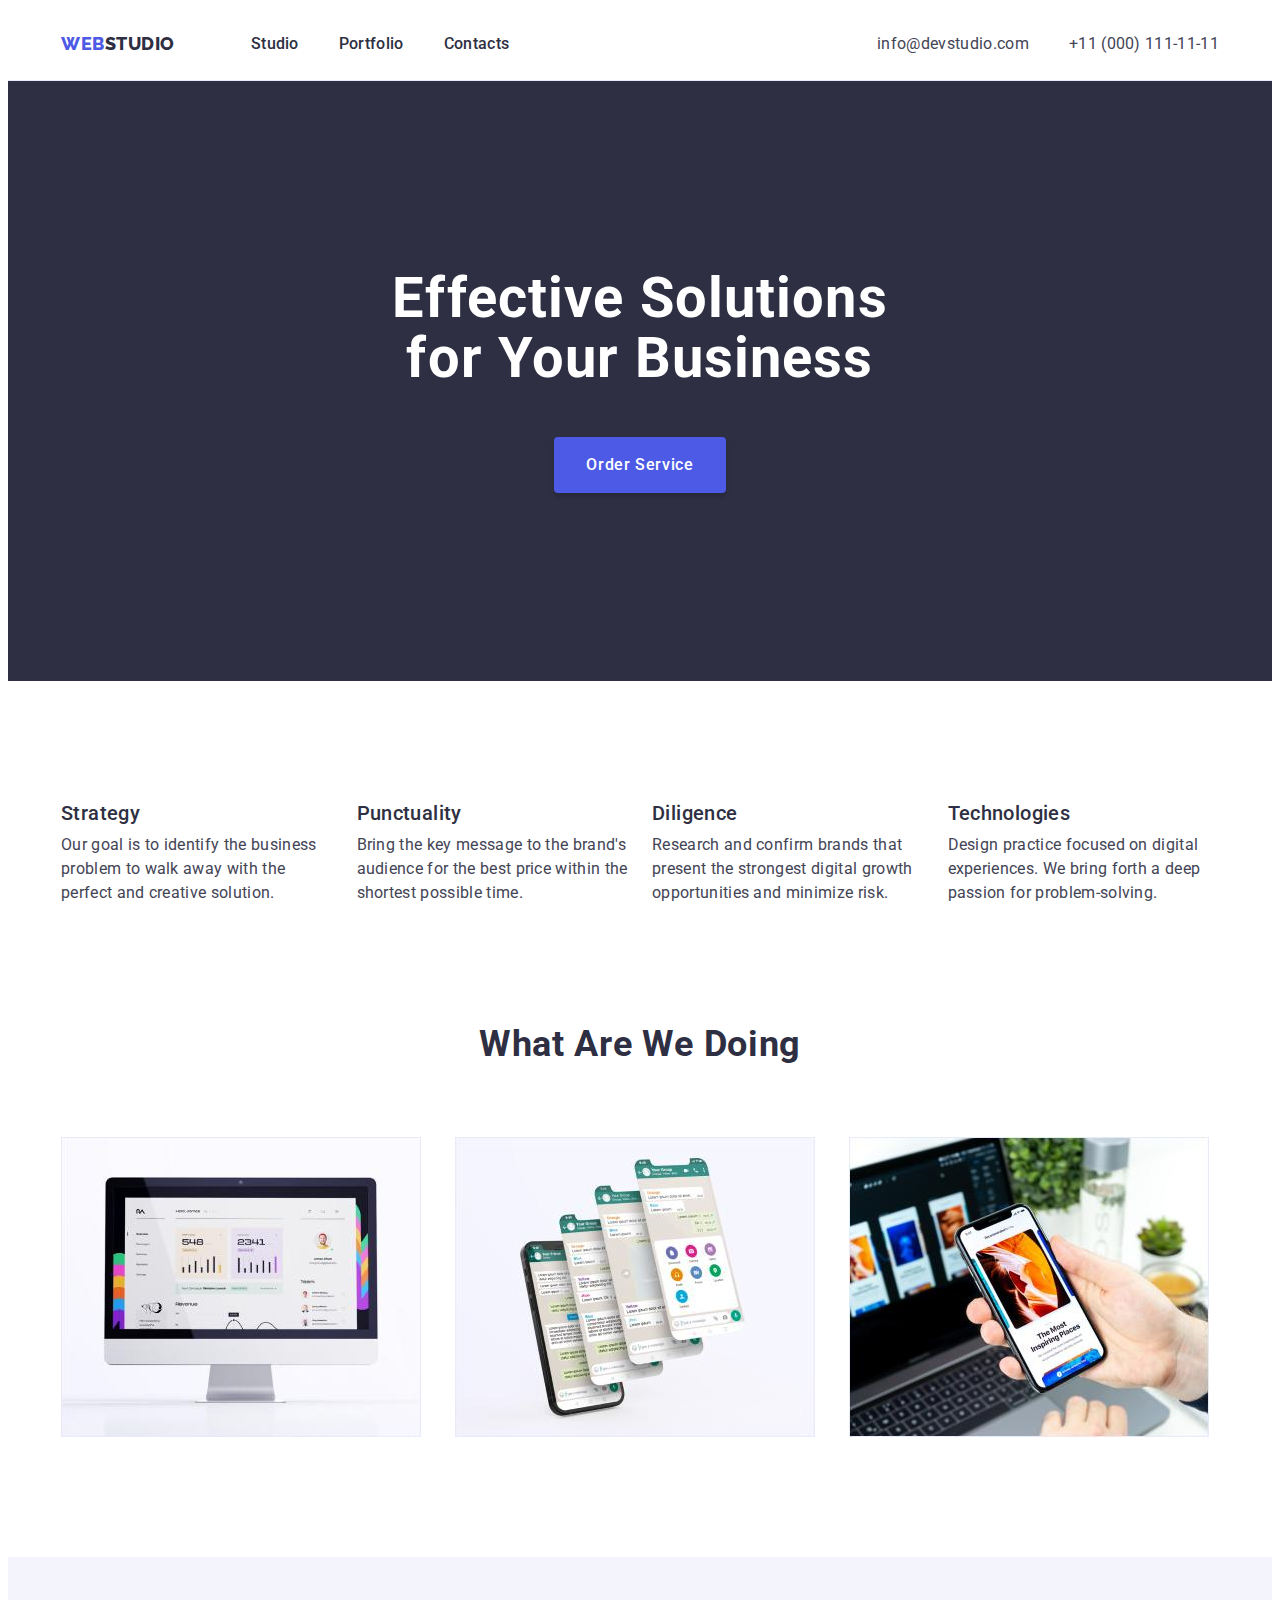
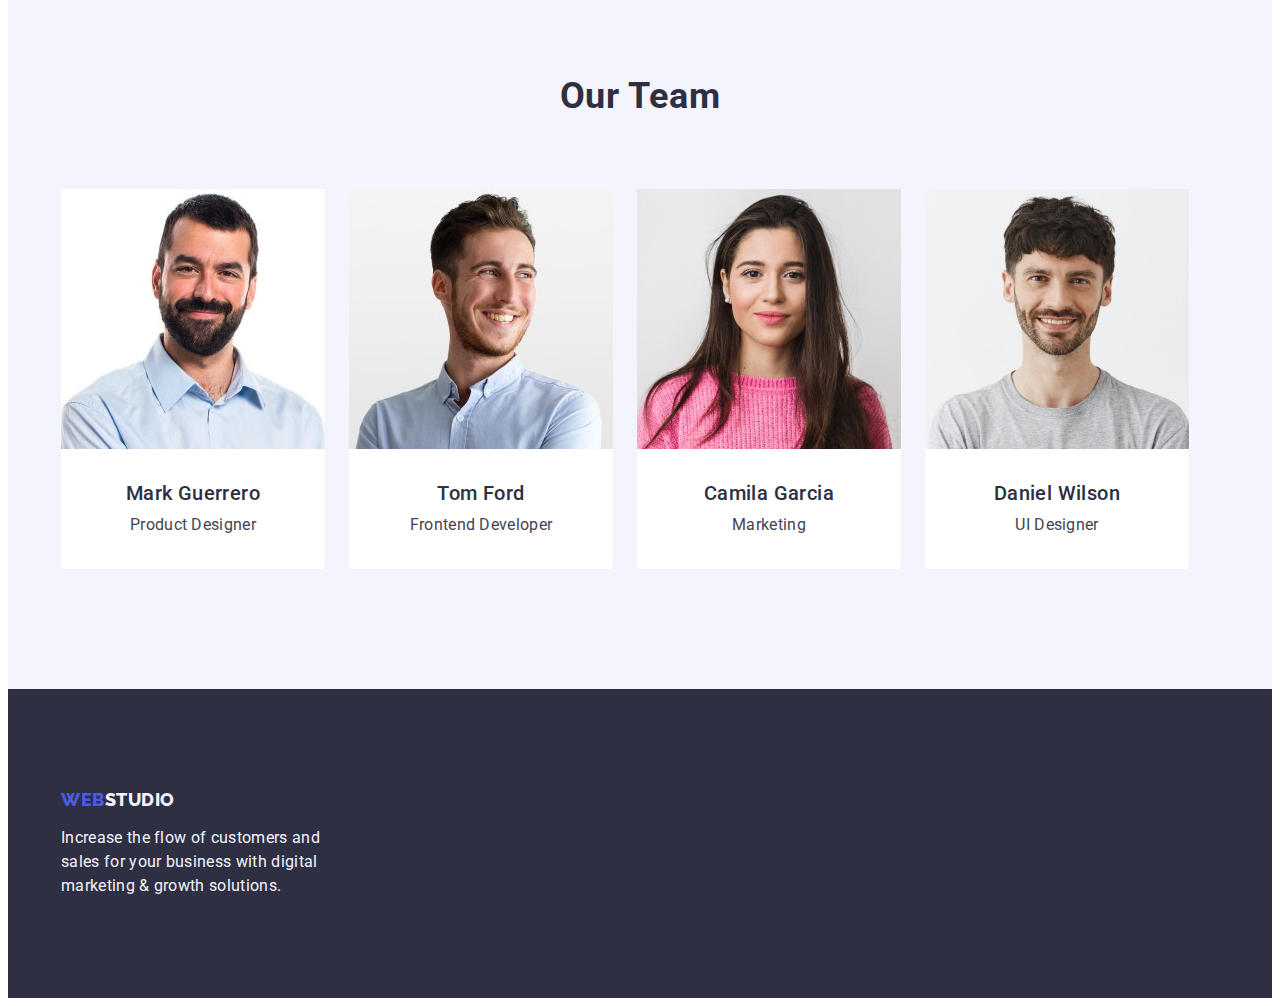
==== index.html @ 17274f80 "Start" ====
<!DOCTYPE html>
<html lang="en">

<head>
    <meta charset="UTF-8">
    <meta http-equiv="X-UA-Compatible" content="IE=edge">
    <meta name="viewport" content="width=device-width, initial-scale=1.0">
    <meta name="description" content="WebStudio main page">
    <title>WebStudio - Effective Solutions for Your Business!</title>
    <link rel="preconnect" href="https://fonts.googleapis.com">
    <link rel="preconnect" href="https://fonts.gstatic.com" crossorigin>
    <link
        href="https://fonts.googleapis.com/css2?family=Raleway:wght@800&amp;family=Roboto:wght@400;500;700;900&amp;display=swap"
        rel="stylesheet">
    <link rel="stylesheet" href="https://cdnjs.cloudflare.com/ajax/libs/modern-normalize/2.0.0/modern-normalize.min.css"
        integrity="sha512-4xo8blKMVCiXpTaLzQSLSw3KFOVPWhm/TRtuPVc4WG6kUgjH6J03IBuG7JZPkcWMxJ5huwaBpOpnwYElP/m6wg=="
        crossorigin="anonymous" referrerpolicy="no-referrer" />

    <link rel="stylesheet" href="./css/styles.css">
</head>

<body>
    <header class="header">
        <div class="container header-container">
            <nav class="navigation-wrap">
                <a href="./index.html" class="logo link">Web<span class="header-studio-color">Studio</span></a>
                <ul class="list navigation-list">
                    <li><a href="./index.html" class="header-link link">Studio</a></li>
                    <li><a href="./portfolio.html" class="header-link link">Portfolio</a></li>
                    <li><a href="" class="header-link link">Contacts</a></li>
                </ul>
            </nav>
            <address class="header-address">
                <ul class="list address-list">
                    <li> <a href="mailto:info@devstudio.com" class="contact-link link">info@devstudio.com</a> </li>
                    <li> <a href="tel:+110001111111" class="contact-link link">+11 (000) 111-11-11</a> </li>
                </ul>
            </address>
        </div>
    </header>

    <main>
        <section class="hero-section">
            <div class="container">
                <h1 class="hero-head"> Effective Solutions for Your Business </h1>
                <button type="button" class="studio-hero-button"> Order Service </button>
            </div>
        </section>

        <section class="section about-us-section">
            <div class="container">
                <h2 class="visually-hidden"> About us </h2>
                <ul class="list about-us-wrap">
                    <li class="about-us-item">
                        <h3 class="about-us-head">Strategy</h3>
                        <p class="about-us-text">Our goal is to identify the business
                            problem to walk away with the perfect and creative solution.</p>
                    </li>
                    <li class="about-us-item">
                        <h3 class="about-us-head">Punctuality</h3>
                        <p class="about-us-text">Bring the key message to the brand's audience for the best price within
                            the
                            shortest possible
                            time.</p>
                    </li>
                    <li class="about-us-item">
                        <h3 class="about-us-head">Diligence</h3>
                        <p class="about-us-text">Research and confirm brands that present the strongest digital growth
                            opportunities and minimize
                            risk.</p>
                    </li>
                    <li class="about-us-item">
                        <h3 class="about-us-head">Technologies</h3>
                        <p class="about-us-text">Design practice focused on digital experiences. We bring forth a deep
                            passion for
                            problem-solving.</p>
                    </li>

                </ul>
            </div>
        </section>

        <section class="section">
            <div class="container">
                <h2 class="we-doing-head">What are we doing</h2>
                <ul class="list we-doing-list">
                    <li class="we-doing-item"><img src="./images/what_we_are_doing_1.jpg" alt="Monitor with statistics"
                            width="360" height="300">
                    </li>
                    <li class="we-doing-item"><img src="./images/what_we_are_doing_2.jpg"
                            alt="Different pages of the sam app on a phone" width="360" height="300"></li>
                    <li class="we-doing-item"><img src="./images/what_we_are_doing_3.jpg"
                            alt="Phone held on hand with page opened for most interesting places" width="360"
                            height="300">
                    </li>
                </ul>
            </div>
        </section>

        <section class="section our-team-section">
            <div class="container">
                <h2 class="our-team-head">Our Team</h2>
                <ul class="list team-list">
                    <li class="our-team-item">
                        <img src="./images/our_team_1.jpg" alt="Mark Guerrero's photo" width="264" height="260">
                        <div class="team-wrap">
                            <h3 class="our-team-subhead">Mark Guerrero</h3>
                            <p class="our-team-text">Product Designer</p>
                        </div>
                    </li>
                    <li class="our-team-item">
                        <img src="./images/our_team_2.jpg" alt="Tom Ford's photo" width="264" height="260">
                        <div class="team-wrap">
                            <h3 class="our-team-subhead">Tom Ford</h3>
                            <p class="our-team-text">Frontend Developer</p>
                        </div>
                    </li>
                    <li class="our-team-item">
                        <img src="./images/our_team_3.jpg" alt="Camila Garcia's photo" width="264" height="260">
                        <div class="team-wrap">
                            <h3 class="our-team-subhead">Camila Garcia</h3>
                            <p class="our-team-text">Marketing</p>
                        </div>
                    </li>
                    <li class="our-team-item">
                        <img src="./images/our_team_4.jpg" alt="Daniel Wilson's photo" width="264" height="260">
                        <div class="team-wrap">
                            <h3 class="our-team-subhead">Daniel Wilson</h3>
                            <p class="our-team-text">UI Designer</p>
                        </div>
                    </li>
                </ul>
            </div>
        </section>

    </main>

    <footer class="footer">
        <div class="container">
            <a href="./index.html" class="logo link footer-logo">Web<span class="footer-studio-color">Studio</span></a>
            <p class="copyright-text">Increase the flow of customers and sales for your business with digital marketing
                &
                growth solutions.</p>
        </div>
    </footer>
</body>

</html>
---- css/styles.css ----
:root {
  --iris-color: #4d5ae5;
  --ocean-color: #404bbf;
  --navyblue-color: #2e2f42;
  --green-color: #31d0aa;
  --slate-color: #434455;
  --light-slate-color: #8e8f99;
  --cornflower-color: #e7e9fc;
  --cloud-color: #f4f4fd;
  --navyblue-modal-color: rgba(46, 47, 66, 0.4);
  --grey-color: rgba(46, 47, 66, 0.7);
  --white-color: #ffffff;
  --dairy-color: #fcfcfc;
}

body {
  font-family: "Roboto", sans-serif;
  color: #434455;
  background-color: #ffffff;
}

p,
ul,
ol,
h1,
h2,
h3,
h4,
h5,
h6 {
  margin: 0;
}

img {
  display: block;
}

ul {
  margin-top: 0;
  margin-bottom: 0;
  padding-left: 0;
}
.visually-hidden {
  position: absolute;
  width: 1px;
  height: 1px;
  margin: -1px;
  border: 0;
  padding: 0;

  white-space: nowrap;
  clip-path: inset(100%);
  clip: rect(0 0 0 0);
  overflow: hidden;
}

.logo {
  color: #4d5ae5;
  font-family: "Raleway", sans-serif;
  font-weight: 800;
  font-size: 18px;
  line-height: 1.17;
  letter-spacing: 0.03em;
  text-transform: uppercase;
  margin-right: 76px;
}

.link {
  text-decoration: none;
}

.list {
  list-style-type: none;
}

.container {
  width: 100%;
  max-width: 1158px;
  padding-left: 15px;
  padding-right: 15px;
  margin: 0 auto;
}

.section {
  padding-bottom: 120px;
}

/* -----------------Header---------------------*/

.header {
  padding-top: 24px;
  padding-bottom: 24px;
  border-bottom: 1px solid #e7e9fc;
}

.header-container {
  display: flex;
}

.navigation-wrap {
  display: flex;
  align-items: center;
}

.navigation-list {
  display: flex;
  gap: 40px;
}

.header-studio-color {
  color: #2e2f42;
  font-family: "Raleway", sans-serif;
  font-weight: 800;
  font-size: 18px;
  line-height: 1.17;
  letter-spacing: 0.03em;
  text-transform: uppercase;
}

.header-link {
  font-weight: 500;
  font-size: 16px;
  line-height: 1.5;
  letter-spacing: 0.02em;
  color: #2e2f42;
  padding-top: 24px;
  padding-bottom: 24px;
}

.header-link:hover {
  color: #404bbf;
}

.header-link:focus {
  color: #404bbf;
}

.header-address {
  color: #434455;
  font-style: normal;
  margin-left: auto;
}

.address-list {
  display: flex;
  gap: 40px;
}

.contact-link {
  font-weight: 400;
  font-size: 16px;
  line-height: 1.5;
  letter-spacing: 0.02em;
  font-style: normal;
  color: #434455;
  padding-top: 24px;
  padding-bottom: 24px;
}
.contact-link:hover {
  color: #404bbf;
}

.contact-link:focus {
  color: #404bbf;
}

/* -----------------Footer---------------------*/

.footer {
  background-color: #2e2f42;
  padding: 100px 0;
}

.footer-studio-color {
  color: #f4f4fd;
}

.footer-logo {
  display: inline-block;
  margin-bottom: 16px;
}

.copyright-text {
  font-size: 16px;
  line-height: 1.5;
  letter-spacing: 0.02em;
  color: #f4f4fd;
  width: 100%;
  max-width: 264px;
}

/* -----------------Studio Hero-----------------*/

.hero-section {
  background-color: #2e2f42;
  padding: 188px 0;
}

.hero-head {
  color: #ffffff;
  font-weight: 700;
  font-size: 56px;
  line-height: 60px;
  text-align: center;
  letter-spacing: 0.02em;
  line-height: 1.07;
  max-width: 496px;
  margin: 0 auto 48px auto;
}

.studio-hero-button {
  background-color: #4d5ae5;
  color: #ffffff;
  box-shadow: 0px 4px 4px rgba(0, 0, 0, 0.15);
  border-radius: 4px;
  cursor: pointer;
  font-family: "Roboto", sans-serif;
  font-weight: 500;
  font-size: 16px;
  line-height: 1.5;
  letter-spacing: 0.04em;
  display: flex;
  flex-direction: row;
  align-items: flex-start;
  padding: 16px 32px;
  gap: 10px;
  border: none;
  display: block;
  margin: 0 auto;
  min-width: 169px;
  height: 56px;
}

.studio-hero-button:hover {
  background-color: #404bbf;
}

.studio-hero-button:focus {
  background-color: #404bbf;
}

/* ---------------Studio About Us---------------*/

.about-us-section {
  padding: 120px 0;
}

.about-us-wrap {
  display: flex;
  gap: 24px;
}

.about-us-item {
  flex-basis: calc((100% - 24px * 3) / 4);
}

.about-us-head {
  font-weight: 500;
  font-size: 20px;
  line-height: 1.2;
  letter-spacing: 0.02em;
  color: #2e2f42;
  margin-bottom: 8px;
}

.about-us-text {
  font-size: 16px;
  line-height: 1.5;
  letter-spacing: 0.02em;
  color: #434455;
}

/* ---------------Studio What We Do---------------*/

.we-doing-head {
  font-weight: 700;
  font-size: 36px;
  line-height: 1.11;
  text-align: center;
  letter-spacing: 0.02em;
  text-transform: capitalize;
  color: #2e2f42;
  margin-bottom: 72px;
}

.we-doing-list {
  display: flex;
  gap: 24px;
}

.we-doing-item {
  flex-basis: calc((100% - 2 * 24px) / 3);
}

/* ---------------Studio Our Team---------------*/

.our-team-section {
  background-color: #f4f4fd;
  padding: 120px 0;
}

.our-team-head {
  font-weight: 700;
  font-size: 36px;
  line-height: 1.11;
  text-align: center;
  letter-spacing: 0.02em;
  text-transform: capitalize;
  color: #2e2f42;
  margin-bottom: 72px;
}

.team-list {
  display: flex;
  gap: 24px;
}

.team-wrap {
  padding: 32px 16px;
}

.our-team-item {
  background-color: #ffffff;
  border-radius: 0px 0px 4px 4px;
}

.our-team-subhead {
  font-weight: 500;
  font-size: 20px;
  line-height: 1.2;
  text-align: center;
  letter-spacing: 0.02em;
  color: #2e2f42;
  margin-bottom: 8px;
}

.our-team-text {
  font-size: 16px;
  line-height: 1.5;
  text-align: center;
  letter-spacing: 0.02em;
  color: #434455;
}

/* ---------------Poertfolio Page---------------*/

.portfolio-main-section {
  padding: 96px 0 120px 0;
}

.portfolio-buttons-wrap {
  display: flex;
  justify-content: center;
  margin-bottom: 72px;
  gap: 24px;
}

.portfolio-filter-button {
  color: #4d5ae5;
  background-color: #f4f4fd;
  font-family: "Roboto", sans-serif;
  font-weight: 500;
  font-size: 16px;
  line-height: 1.5;
  text-align: center;
  letter-spacing: 0.04em;
  cursor: pointer;
  padding: 12px 24px;
  border: 1px solid #e7e9fc;
  border-radius: 4px;
}

.portfolio-filter-button:hover {
  color: #ffffff;
  background-color: #404bbf;
  border-radius: 4px;
  border: 1px solid transparent;
  box-shadow: 0px 3px 1px rgba(0, 0, 0, 0.1), 0px 2px 1px rgba(0, 0, 0, 0.08),
    0px 2px 2px rgba(0, 0, 0, 0.12);
}

.portfolio-filter-button:focus {
  color: #ffffff;
  background-color: #404bbf;
  border: 1px solid transparent;
  box-shadow: 0px 3px 1px rgba(0, 0, 0, 0.1), 0px 2px 1px rgba(0, 0, 0, 0.08),
    0px 2px 2px rgba(0, 0, 0, 0.12);
}

.portfolio-project-item {
  width: calc((100% - 48px) / 3);
}

.portfolio-project-wrap {
  display: flex;
  flex-wrap: wrap;
  justify-content: center;
  column-gap: 24px;
  row-gap: 48px;
}

.portfolio-item-wrap {
  border: 1px solid #e7e9fc;
  border-top: none;
  padding: 32px 16px;
}

.portfolio-project-subhead {
  font-weight: 500;
  font-size: 20px;
  line-height: 1.2;
  letter-spacing: 0.02em;
  color: #2e2f42;
  margin-bottom: 8px;
}

.portfolio-project-text {
  font-size: 16px;
  line-height: 1.5;
  letter-spacing: 0.02em;
  color: #434455;
}
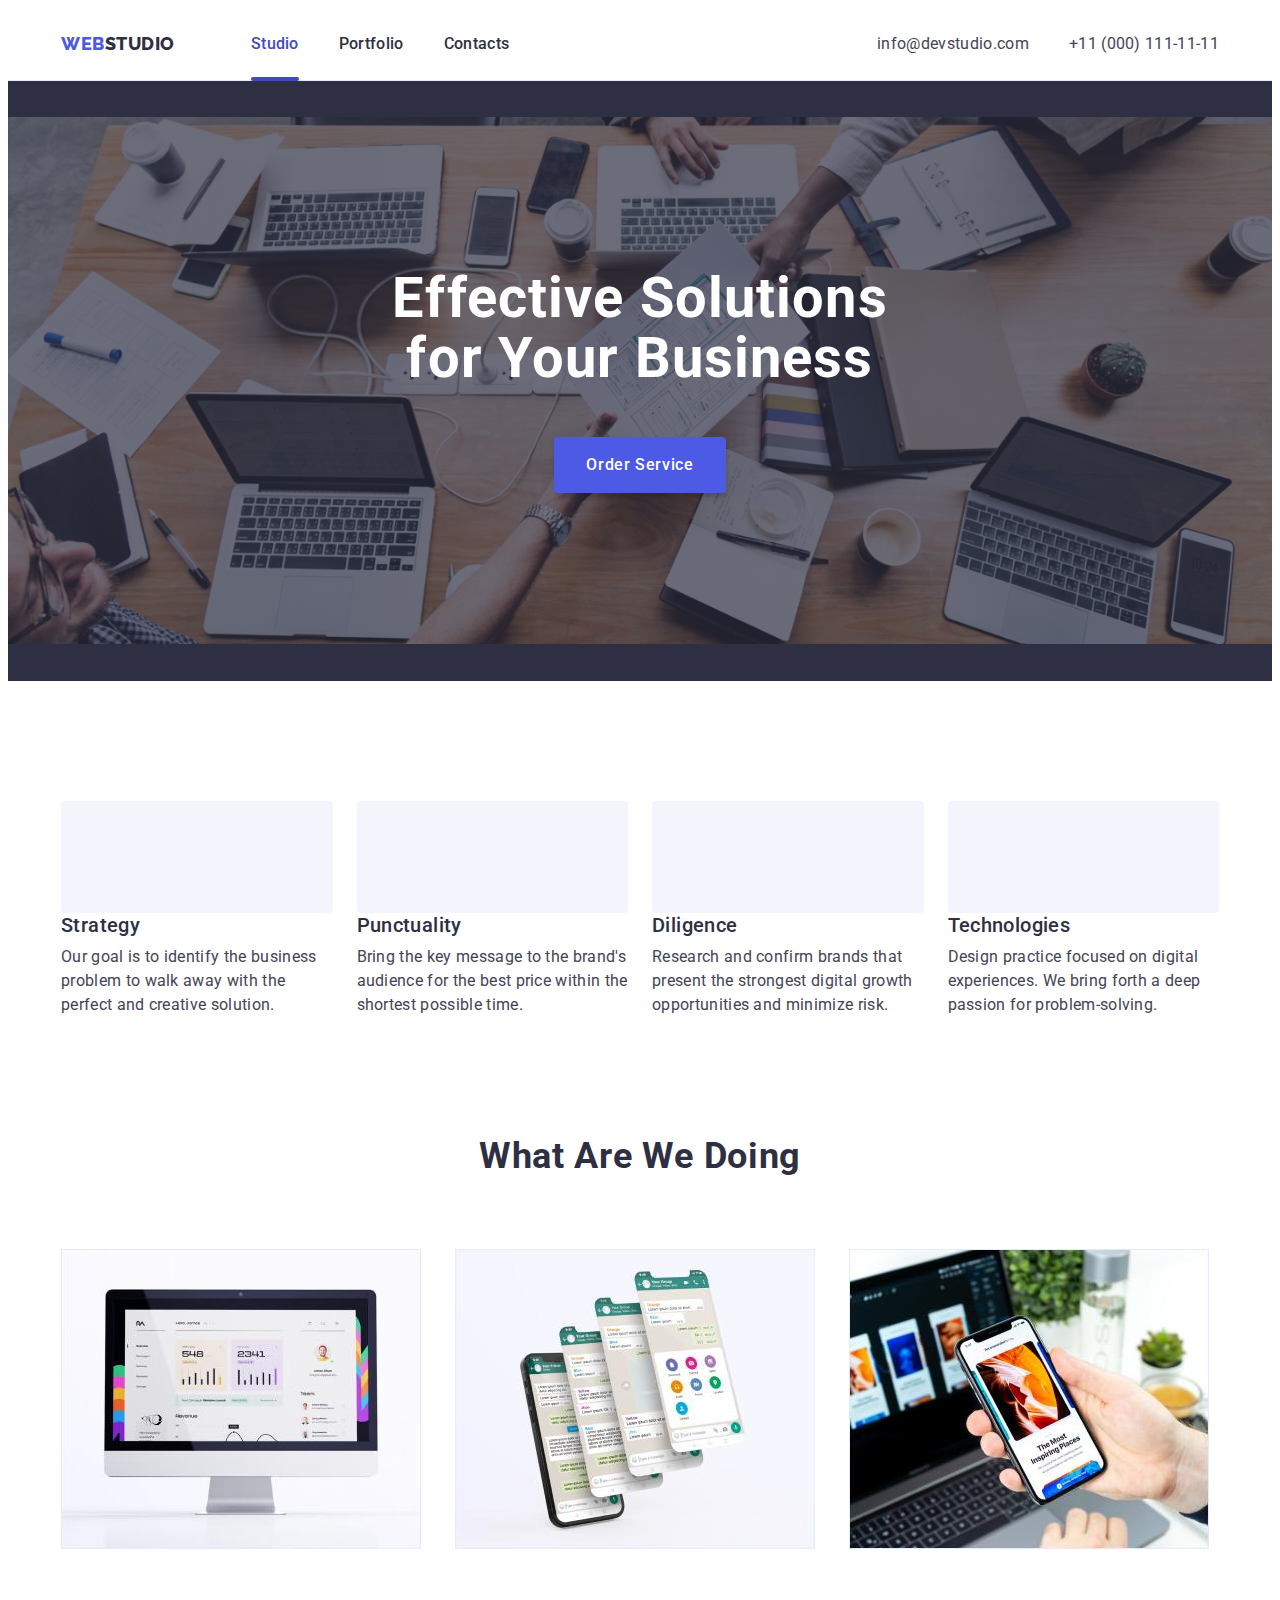
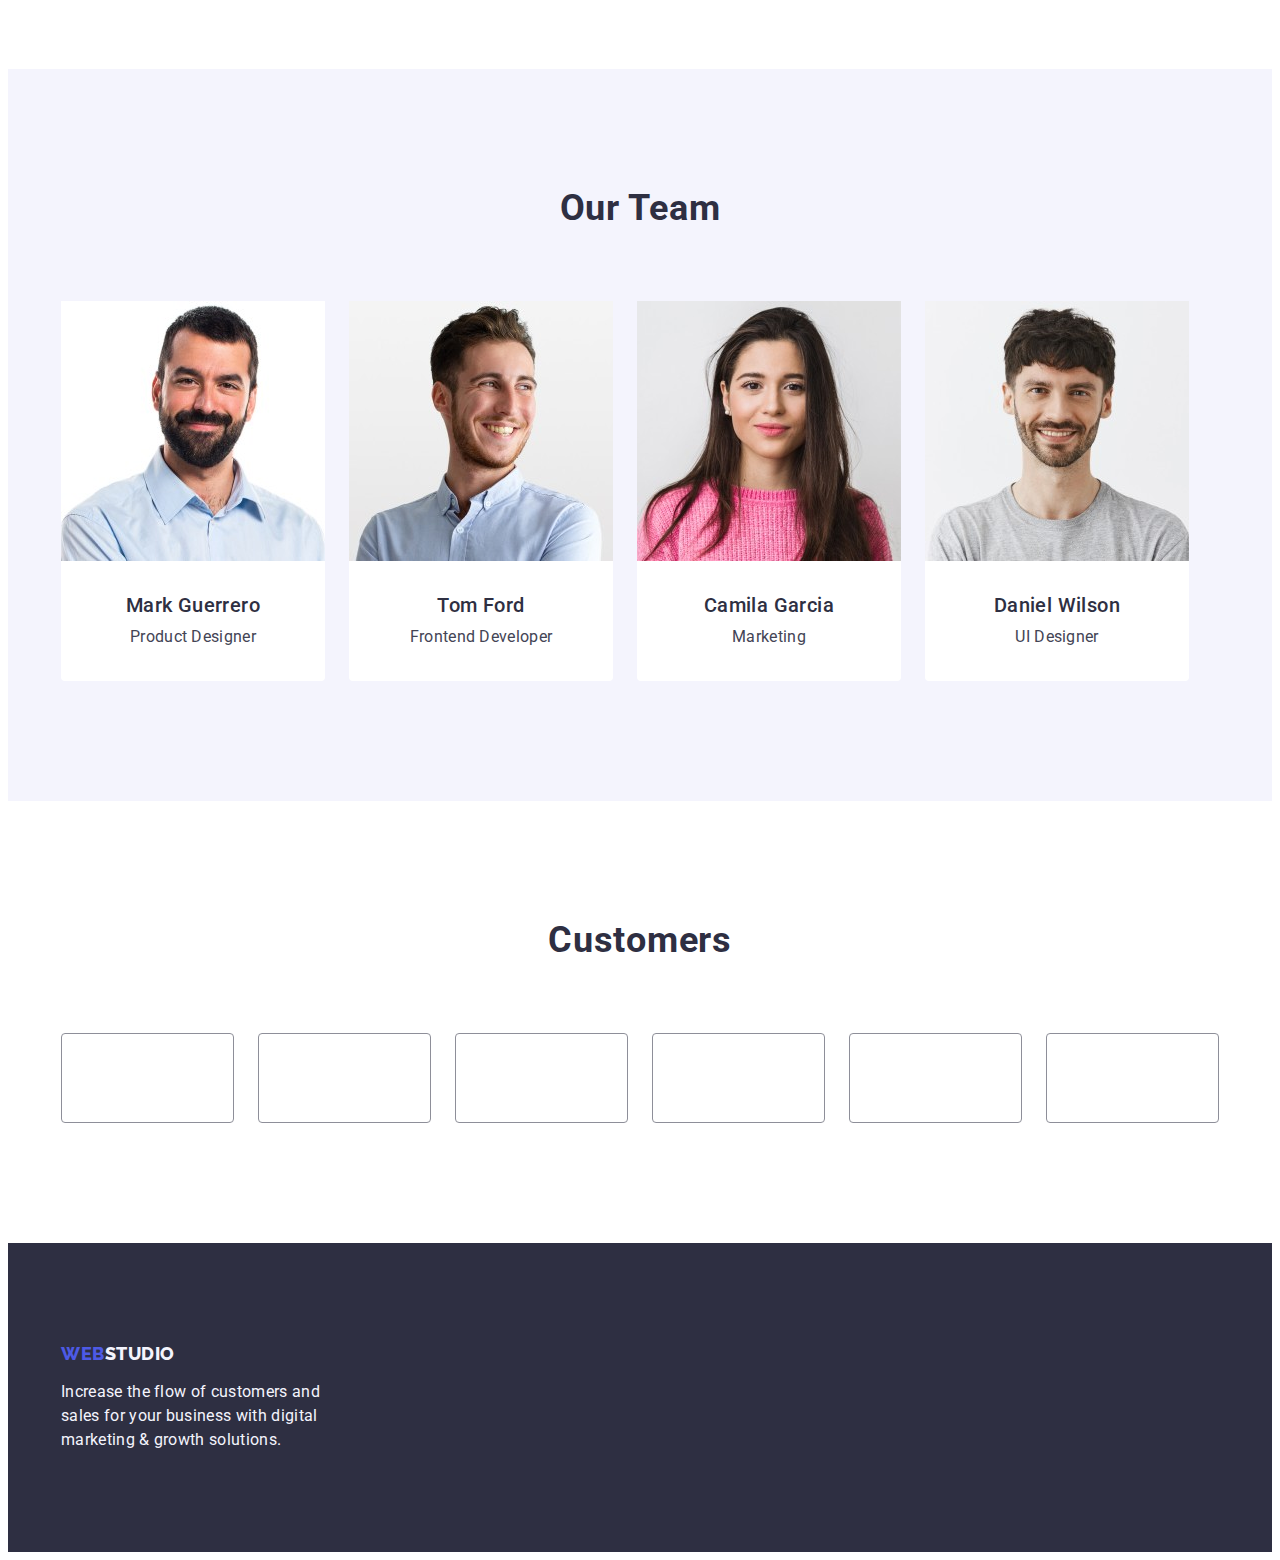
==== commit 72eac2ae: "Commit 1" ====
--- a/index.html
+++ b/index.html
@@ -25,7 +25,7 @@
             <nav class="navigation-wrap">
                 <a href="./index.html" class="logo link">Web<span class="header-studio-color">Studio</span></a>
                 <ul class="list navigation-list">
-                    <li><a href="./index.html" class="header-link link">Studio</a></li>
+                    <li><a href="./index.html" class="header-link link current">Studio</a></li>
                     <li><a href="./portfolio.html" class="header-link link">Portfolio</a></li>
                     <li><a href="" class="header-link link">Contacts</a></li>
                 </ul>
@@ -52,11 +52,17 @@
                 <h2 class="visually-hidden"> About us </h2>
                 <ul class="list about-us-wrap">
                     <li class="about-us-item">
+                        <div class="about-us-box">
+
+                        </div>
                         <h3 class="about-us-head">Strategy</h3>
                         <p class="about-us-text">Our goal is to identify the business
                             problem to walk away with the perfect and creative solution.</p>
                     </li>
                     <li class="about-us-item">
+                        <div class="about-us-box">
+
+                        </div>
                         <h3 class="about-us-head">Punctuality</h3>
                         <p class="about-us-text">Bring the key message to the brand's audience for the best price within
                             the
@@ -64,12 +70,18 @@
                             time.</p>
                     </li>
                     <li class="about-us-item">
+                        <div class="about-us-box">
+
+                        </div>
                         <h3 class="about-us-head">Diligence</h3>
                         <p class="about-us-text">Research and confirm brands that present the strongest digital growth
                             opportunities and minimize
                             risk.</p>
                     </li>
                     <li class="about-us-item">
+                        <div class="about-us-box">
+
+                        </div>
                         <h3 class="about-us-head">Technologies</h3>
                         <p class="about-us-text">Design practice focused on digital experiences. We bring forth a deep
                             passion for
@@ -133,14 +145,35 @@
             </div>
         </section>
 
+        <section class="section customers-section">
+            <div class="container">
+                <h2 class="customers-head"> Customers </h2>
+                <ul class="list customers-list">
+                    <li class="customers-item"></li>
+                    <li class="customers-item"></li>
+                    <li class="customers-item"></li>
+                    <li class="customers-item"></li>
+                    <li class="customers-item"></li>
+                    <li class="customers-item"></li>
+                </ul>
+            </div>
+        </section>
+
     </main>
 
     <footer class="footer">
-        <div class="container">
-            <a href="./index.html" class="logo link footer-logo">Web<span class="footer-studio-color">Studio</span></a>
-            <p class="copyright-text">Increase the flow of customers and sales for your business with digital marketing
-                &
-                growth solutions.</p>
+        <div class="container footer-container">
+            <div>
+                <a href="./index.html" class="logo link footer-logo">Web<span
+                        class="footer-studio-color">Studio</span></a>
+                <p class="copyright-text">Increase the flow of customers and sales for your business with digital
+                    marketing
+                    &
+                    growth solutions.</p>
+            </div>
+            <div>
+
+            </div>
         </div>
     </footer>
 </body>
--- a/css/styles.css
+++ b/css/styles.css
@@ -125,6 +125,7 @@
   color: #2e2f42;
   padding-top: 24px;
   padding-bottom: 24px;
+  transition: color 250ms cubic-bezier(0.4, 0, 0.2, 1);
 }
 
 .header-link:hover {
@@ -155,6 +156,7 @@
   color: #434455;
   padding-top: 24px;
   padding-bottom: 24px;
+  transition: color 250ms cubic-bezier(0.4, 0, 0.2, 1);
 }
 .contact-link:hover {
   color: #404bbf;
@@ -171,6 +173,10 @@
   padding: 100px 0;
 }
 
+.footer-container {
+  display: flex;
+}
+
 .footer-studio-color {
   color: #f4f4fd;
 }
@@ -194,6 +200,15 @@
 .hero-section {
   background-color: #2e2f42;
   padding: 188px 0;
+  background-image: linear-gradient(
+      to bottom,
+      rgba(46, 47, 66, 0.7),
+      rgba(46, 47, 66, 0.7)
+    ),
+    url(../images/hero-background.jpg);
+  background-repeat: no-repeat;
+  background-position: center;
+  background-size: contain;
 }
 
 .hero-head {
@@ -229,6 +244,7 @@
   margin: 0 auto;
   min-width: 169px;
   height: 56px;
+  transition: background-color 250ms cubic-bezier(0.4, 0, 0.2, 1);
 }
 
 .studio-hero-button:hover {
@@ -252,6 +268,13 @@
 
 .about-us-item {
   flex-basis: calc((100% - 24px * 3) / 4);
+}
+
+.about-us-box {
+  width: 100%;
+  min-height: 112px;
+  background-color: #f4f4fd;
+  border-radius: 4px;
 }
 
 .about-us-head {
@@ -340,6 +363,37 @@
   text-align: center;
   letter-spacing: 0.02em;
   color: #434455;
+}
+
+/* ---------------Studio Customers---------------*/
+
+.customers-section {
+  padding-top: 120px;
+}
+
+.customers-head {
+  font-size: 36px;
+  line-height: 1.11;
+
+  text-align: center;
+  letter-spacing: 0.02em;
+  text-transform: capitalize;
+  margin-bottom: 72px;
+
+  color: #2e2f42;
+}
+
+.customers-list {
+  display: flex;
+  gap: 24px;
+  justify-content: center;
+}
+
+.customers-item {
+  width: calc((100% - 5 * 24px) / 6);
+  min-height: 88px;
+  border: 1px solid #8e8f99;
+  border-radius: 4px;
 }
 
 /* ---------------Poertfolio Page---------------*/
@@ -368,12 +422,14 @@
   padding: 12px 24px;
   border: 1px solid #e7e9fc;
   border-radius: 4px;
+  transition: background-color 250ms cubic-bezier(0.4, 0, 0.2, 1),
+    box-shadow 250ms cubic-bezier(0.4, 0, 0.2, 1),
+    color 250ms cubic-bezier(0.4, 0, 0.2, 1);
 }
 
 .portfolio-filter-button:hover {
   color: #ffffff;
   background-color: #404bbf;
-  border-radius: 4px;
   border: 1px solid transparent;
   box-shadow: 0px 3px 1px rgba(0, 0, 0, 0.1), 0px 2px 1px rgba(0, 0, 0, 0.08),
     0px 2px 2px rgba(0, 0, 0, 0.12);
@@ -420,3 +476,21 @@
   letter-spacing: 0.02em;
   color: #434455;
 }
+
+/* ---------------Additional stylization---------------*/
+
+.current {
+  position: relative;
+  color: #404bbf;
+}
+
+.current::after {
+  content: "";
+  position: absolute;
+  left: 0;
+  bottom: -4px;
+  width: 100%;
+  height: 4px;
+  background-color: #404bbf;
+  border-radius: 2px;
+}
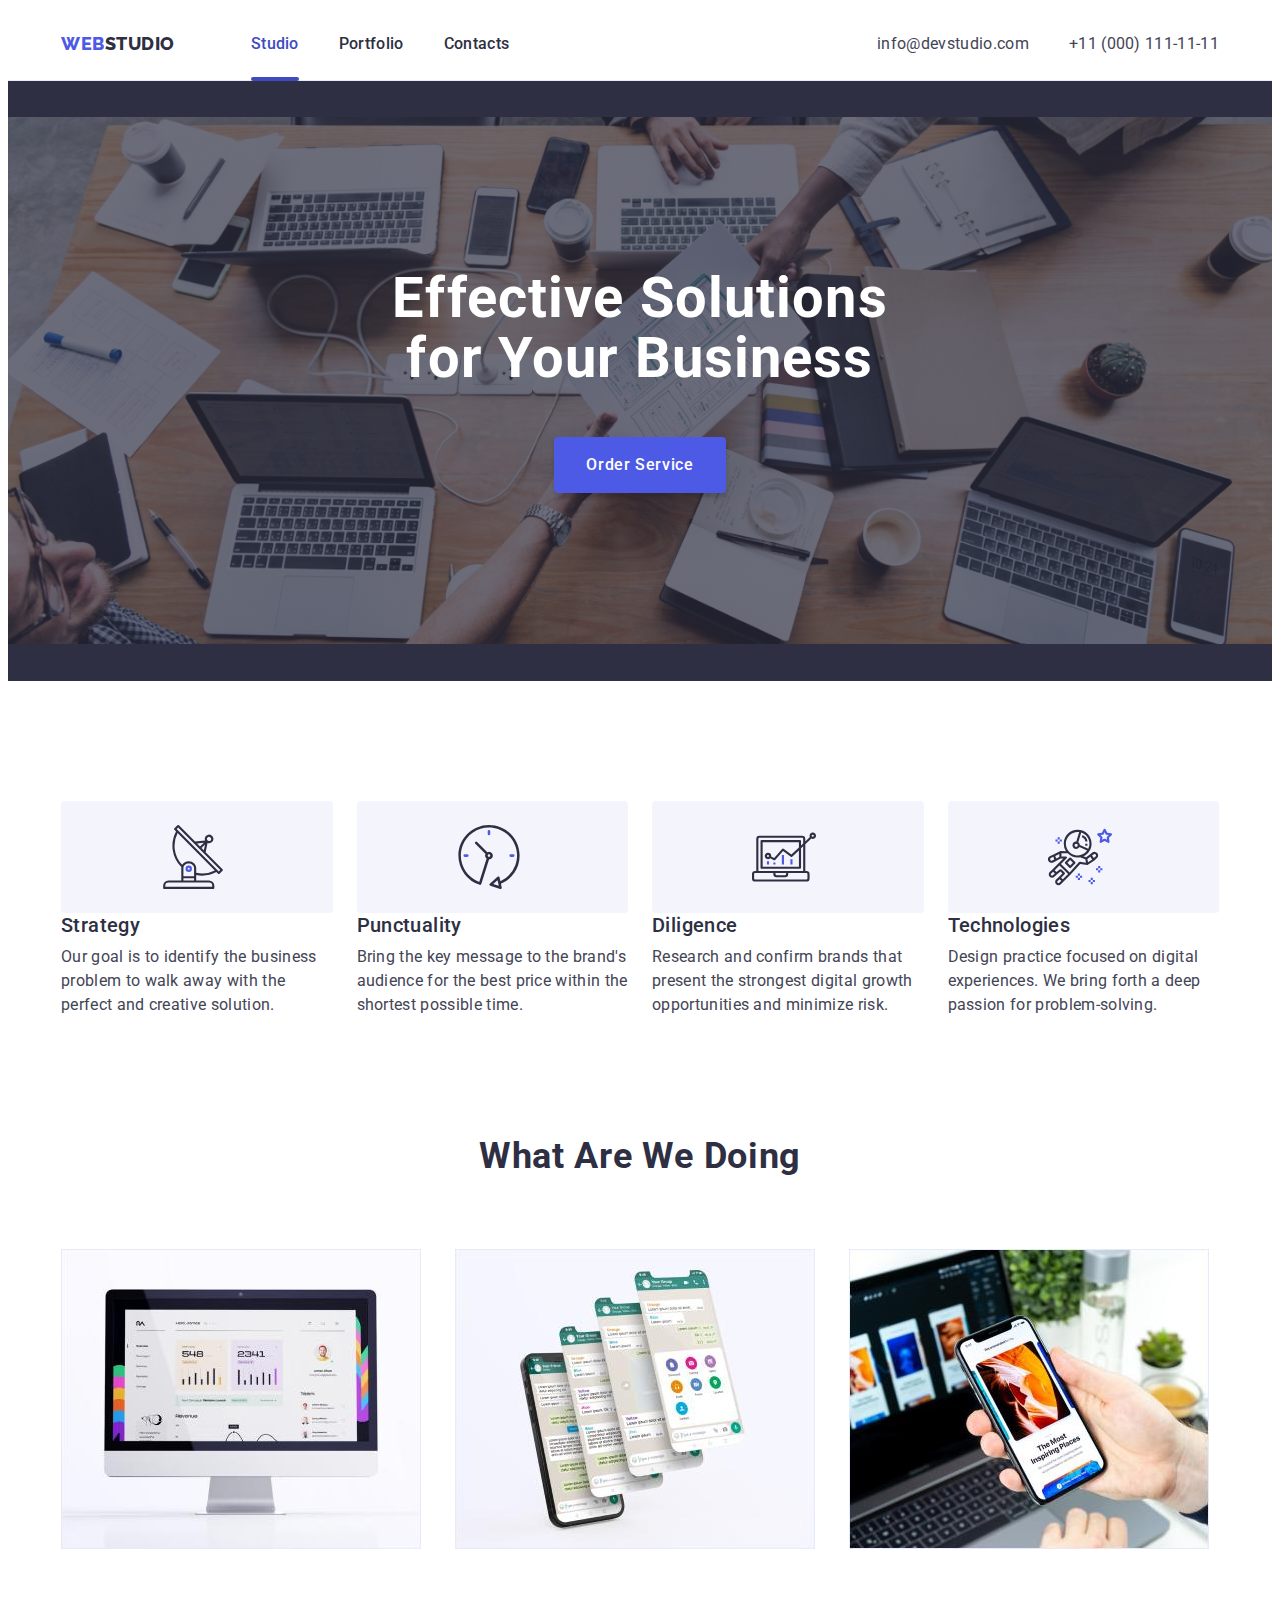
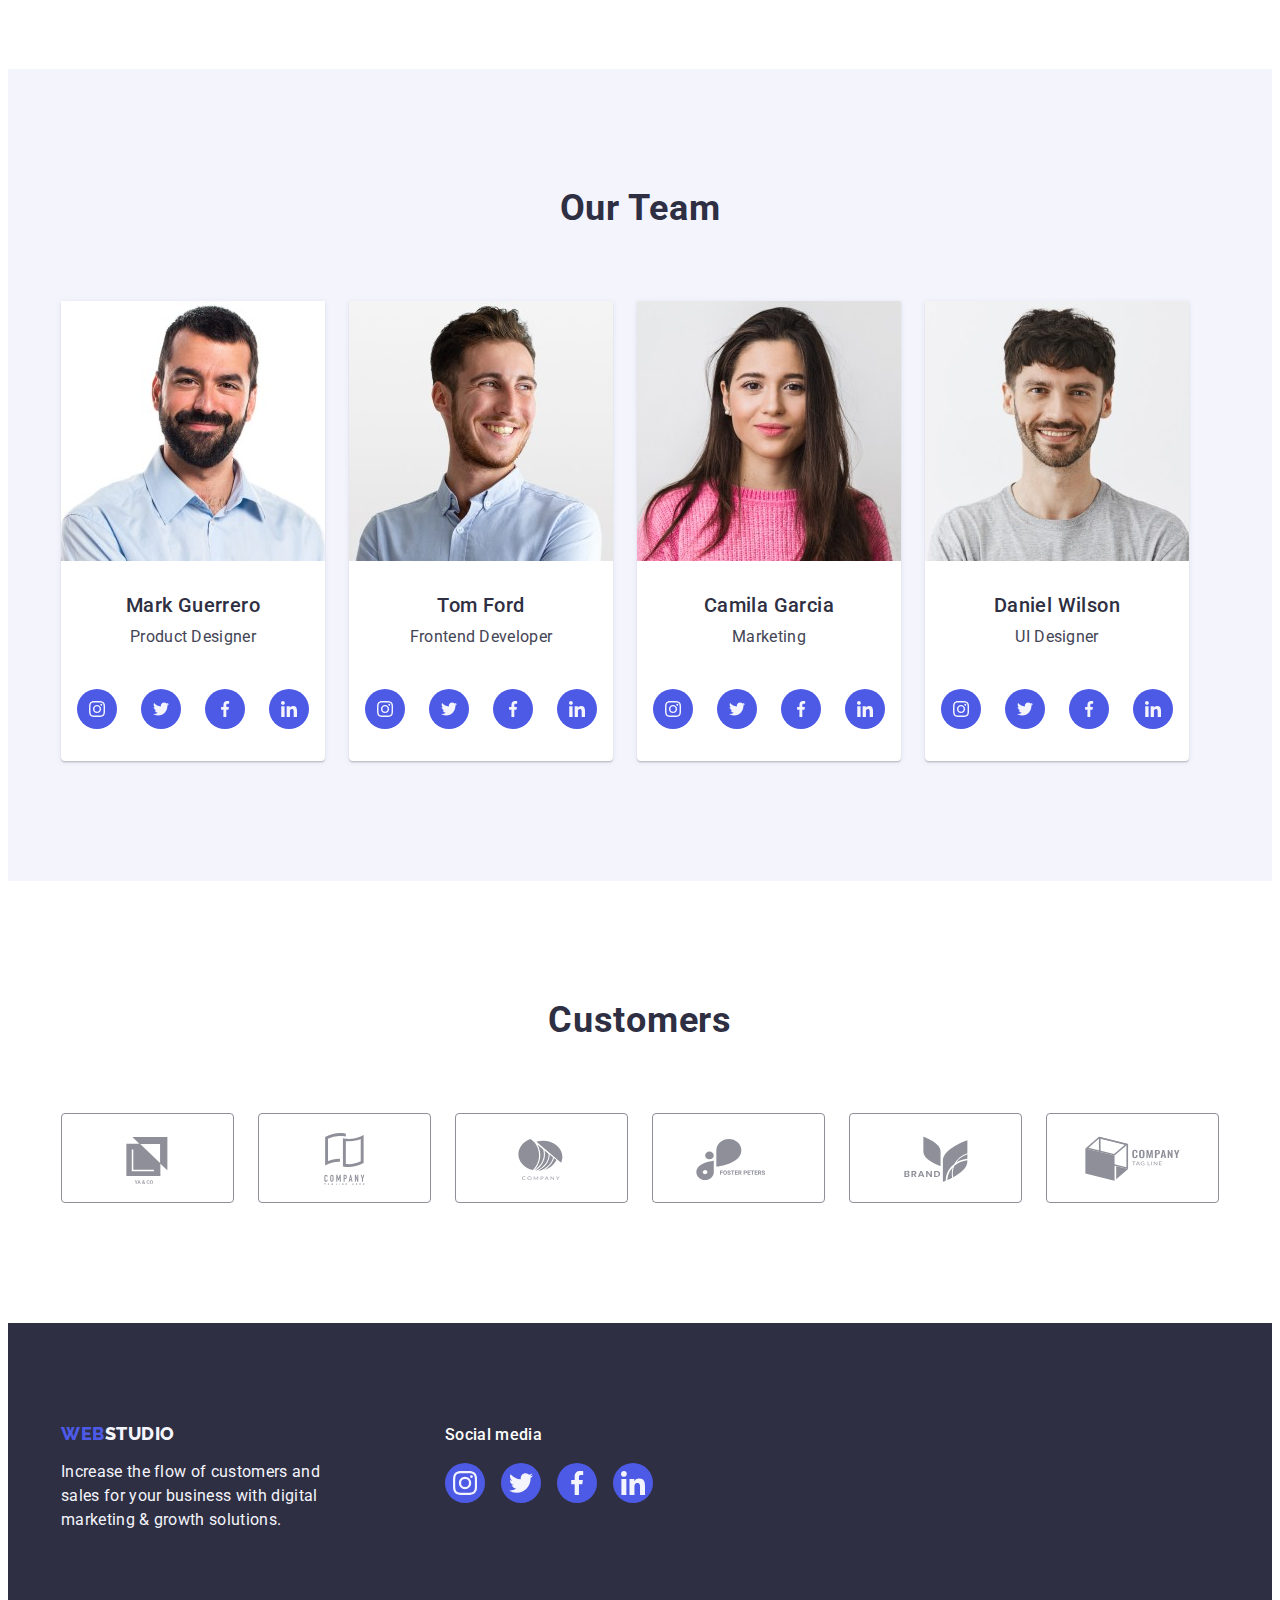
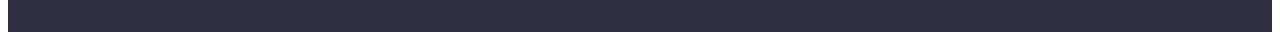
==== commit 0771d1d7: "Commit 2" ====
--- a/index.html
+++ b/index.html
@@ -53,7 +53,9 @@
                 <ul class="list about-us-wrap">
                     <li class="about-us-item">
                         <div class="about-us-box">
-
+                            <svg class="about-us-icon" width="64" height="64">
+                                <use href="./images/icons.svg#icon-antenna-1"></use>
+                            </svg>
                         </div>
                         <h3 class="about-us-head">Strategy</h3>
                         <p class="about-us-text">Our goal is to identify the business
@@ -61,7 +63,9 @@
                     </li>
                     <li class="about-us-item">
                         <div class="about-us-box">
-
+                            <svg class="about-us-icon" width="64" height="64">
+                                <use href="./images/icons.svg#icon-clock-1"></use>
+                            </svg>
                         </div>
                         <h3 class="about-us-head">Punctuality</h3>
                         <p class="about-us-text">Bring the key message to the brand's audience for the best price within
@@ -71,7 +75,9 @@
                     </li>
                     <li class="about-us-item">
                         <div class="about-us-box">
-
+                            <svg class="about-us-icon" width="64" height="64">
+                                <use href="./images/icons.svg#icon-diagram-1"></use>
+                            </svg>
                         </div>
                         <h3 class="about-us-head">Diligence</h3>
                         <p class="about-us-text">Research and confirm brands that present the strongest digital growth
@@ -80,7 +86,9 @@
                     </li>
                     <li class="about-us-item">
                         <div class="about-us-box">
-
+                            <svg class="about-us-icon" width="64" height="64">
+                                <use href="./images/icons.svg#icon-astronaut-1"></use>
+                            </svg>
                         </div>
                         <h3 class="about-us-head">Technologies</h3>
                         <p class="about-us-text">Design practice focused on digital experiences. We bring forth a deep
@@ -119,6 +127,43 @@
                             <h3 class="our-team-subhead">Mark Guerrero</h3>
                             <p class="our-team-text">Product Designer</p>
                         </div>
+                        <ul class="our-team-contacts list">
+                            <li class="our-team-contact">
+                                <a href="" class="our-team-link">
+                                    <span>
+                                        <svg class="our-team-icon" width="16" height="16">
+                                            <use href="./images/icons.svg#icon-instagram"></use>
+                                        </svg>
+                                    </span>
+                                </a>
+                            </li>
+                            <li class="our-team-contact">
+                                <a href="" class="our-team-link">
+                                    <span><svg class="our-team-icon" width="16" height="16">
+                                            <use href="./images/icons.svg#icon-twitter"></use>
+                                        </svg>
+                                    </span>
+                                </a>
+                            </li>
+                            <li class="our-team-contact">
+                                <a href="" class="our-team-link">
+                                    <span>
+                                        <svg class="our-team-icon" width="16" height="16">
+                                            <use href="./images/icons.svg#icon-facebook"></use>
+                                        </svg>
+                                    </span>
+                                </a>
+                            </li>
+                            <li class="our-team-contact">
+                                <a href="" class="our-team-link">
+                                    <span>
+                                        <svg class="our-team-icon" width="16" height="16">
+                                            <use href="./images/icons.svg#icon-linkedin"></use>
+                                        </svg>
+                                    </span>
+                                </a>
+                            </li>
+                        </ul>
                     </li>
                     <li class="our-team-item">
                         <img src="./images/our_team_2.jpg" alt="Tom Ford's photo" width="264" height="260">
@@ -126,6 +171,43 @@
                             <h3 class="our-team-subhead">Tom Ford</h3>
                             <p class="our-team-text">Frontend Developer</p>
                         </div>
+                        <ul class="our-team-contacts list">
+                            <li class="our-team-contact">
+                                <a href="" class="our-team-link">
+                                    <span>
+                                        <svg class="our-team-icon" width="16" height="16">
+                                            <use href="./images/icons.svg#icon-instagram"></use>
+                                        </svg>
+                                    </span>
+                                </a>
+                            </li>
+                            <li class="our-team-contact">
+                                <a href="" class="our-team-link">
+                                    <span><svg class="our-team-icon" width="16" height="16">
+                                            <use href="./images/icons.svg#icon-twitter"></use>
+                                        </svg>
+                                    </span>
+                                </a>
+                            </li>
+                            <li class="our-team-contact">
+                                <a href="" class="our-team-link">
+                                    <span>
+                                        <svg class="our-team-icon" width="16" height="16">
+                                            <use href="./images/icons.svg#icon-facebook"></use>
+                                        </svg>
+                                    </span>
+                                </a>
+                            </li>
+                            <li class="our-team-contact">
+                                <a href="" class="our-team-link">
+                                    <span>
+                                        <svg class="our-team-icon" width="16" height="16">
+                                            <use href="./images/icons.svg#icon-linkedin"></use>
+                                        </svg>
+                                    </span>
+                                </a>
+                            </li>
+                        </ul>
                     </li>
                     <li class="our-team-item">
                         <img src="./images/our_team_3.jpg" alt="Camila Garcia's photo" width="264" height="260">
@@ -133,6 +215,43 @@
                             <h3 class="our-team-subhead">Camila Garcia</h3>
                             <p class="our-team-text">Marketing</p>
                         </div>
+                        <ul class="our-team-contacts list">
+                            <li class="our-team-contact">
+                                <a href="" class="our-team-link">
+                                    <span>
+                                        <svg class="our-team-icon" width="16" height="16">
+                                            <use href="./images/icons.svg#icon-instagram"></use>
+                                        </svg>
+                                    </span>
+                                </a>
+                            </li>
+                            <li class="our-team-contact">
+                                <a href="" class="our-team-link">
+                                    <span><svg class="our-team-icon" width="16" height="16">
+                                            <use href="./images/icons.svg#icon-twitter"></use>
+                                        </svg>
+                                    </span>
+                                </a>
+                            </li>
+                            <li class="our-team-contact">
+                                <a href="" class="our-team-link">
+                                    <span>
+                                        <svg class="our-team-icon" width="16" height="16">
+                                            <use href="./images/icons.svg#icon-facebook"></use>
+                                        </svg>
+                                    </span>
+                                </a>
+                            </li>
+                            <li class="our-team-contact">
+                                <a href="" class="our-team-link">
+                                    <span>
+                                        <svg class="our-team-icon" width="16" height="16">
+                                            <use href="./images/icons.svg#icon-linkedin"></use>
+                                        </svg>
+                                    </span>
+                                </a>
+                            </li>
+                        </ul>
                     </li>
                     <li class="our-team-item">
                         <img src="./images/our_team_4.jpg" alt="Daniel Wilson's photo" width="264" height="260">
@@ -140,6 +259,43 @@
                             <h3 class="our-team-subhead">Daniel Wilson</h3>
                             <p class="our-team-text">UI Designer</p>
                         </div>
+                        <ul class="our-team-contacts list">
+                            <li class="our-team-contact">
+                                <a href="" class="our-team-link">
+                                    <span>
+                                        <svg class="our-team-icon" width="16" height="16">
+                                            <use href="./images/icons.svg#icon-instagram"></use>
+                                        </svg>
+                                    </span>
+                                </a>
+                            </li>
+                            <li class="our-team-contact">
+                                <a href="" class="our-team-link">
+                                    <span><svg class="our-team-icon" width="16" height="16">
+                                            <use href="./images/icons.svg#icon-twitter"></use>
+                                        </svg>
+                                    </span>
+                                </a>
+                            </li>
+                            <li class="our-team-contact">
+                                <a href="" class="our-team-link">
+                                    <span>
+                                        <svg class="our-team-icon" width="16" height="16">
+                                            <use href="./images/icons.svg#icon-facebook"></use>
+                                        </svg>
+                                    </span>
+                                </a>
+                            </li>
+                            <li class="our-team-contact">
+                                <a href="" class="our-team-link">
+                                    <span>
+                                        <svg class="our-team-icon" width="16" height="16">
+                                            <use href="./images/icons.svg#icon-linkedin"></use>
+                                        </svg>
+                                    </span>
+                                </a>
+                            </li>
+                        </ul>
                     </li>
                 </ul>
             </div>
@@ -149,12 +305,66 @@
             <div class="container">
                 <h2 class="customers-head"> Customers </h2>
                 <ul class="list customers-list">
-                    <li class="customers-item"></li>
-                    <li class="customers-item"></li>
-                    <li class="customers-item"></li>
-                    <li class="customers-item"></li>
-                    <li class="customers-item"></li>
-                    <li class="customers-item"></li>
+                    <li class="customers-item">
+                        <a href="" class="customers-link">
+                            <span>
+                                <svg class="customers-icon" width="
+104" height="56">
+                                    <use href="./images/icons.svg#icon-Client-logo-1"></use>
+                                </svg>
+                            </span>
+                        </a>
+                    </li>
+                    <li class="customers-item">
+                        <a href="" class="customers-link">
+                            <span>
+                                <svg class="customers-icon" width="
+104" height="56">
+                                    <use href="./images/icons.svg#icon-Client-logo-2"></use>
+                                </svg>
+                            </span>
+                        </a>
+                    </li>
+                    <li class="customers-item">
+                        <a href="" class="customers-link">
+                            <span>
+                                <svg class="customers-icon" width="
+104" height="56">
+                                    <use href="./images/icons.svg#icon-Client-logo-3"></use>
+                                </svg>
+                            </span>
+                        </a>
+                    </li>
+                    <li class="customers-item">
+                        <a href="" class="customers-link">
+                            <span>
+                                <svg class="customers-icon" width="
+104" height="56">
+                                    <use href="./images/icons.svg#icon-Client-logo-4"></use>
+                                </svg>
+                            </span>
+                        </a>
+                    </li>
+                    <li class="customers-item">
+                        <a href="" class="customers-link">
+                            <span>
+                                <svg class="customers-icon" width="
+104" height="56">
+                                    <use href="./images/icons.svg#icon-Client-logo-5"></use>
+                                </svg>
+                            </span>
+                        </a>
+                    </li>
+                    <li class="customers-item">
+                        <a href="" class="customers-link">
+                            <span>
+                                <svg class="customers-icon" width="
+104" height="56">
+                                    <use href="./images/icons.svg#icon-Client-logo-6"></use>
+                                </svg>
+                            </span>
+                        </a>
+                    </li>
                 </ul>
             </div>
         </section>
@@ -172,7 +382,45 @@
                     growth solutions.</p>
             </div>
             <div>
-
+                <p class="footer-social-text">Social media</p>
+                <ul class="list footer-social-list">
+                    <li class="footer-social-item">
+                        <a href="" class="footer-social-link">
+                            <span>
+                                <svg class="footer-social-icon" width="24" height="24">
+                                    <use href="/images/icons.svg#icon-instagram"></use>
+                                </svg>
+                            </span>
+                        </a>
+                    </li>
+                    <li class="footer-social-item">
+                        <a href="" class="footer-social-link">
+                            <span>
+                                <svg class="footer-social-icon" width="24" height="24">
+                                    <use href="/images/icons.svg#icon-twitter"></use>
+                                </svg>
+                            </span>
+                        </a>
+                    </li>
+                    <li class="footer-social-item">
+                        <a href="" class="footer-social-link">
+                            <span>
+                                <svg class="footer-social-icon" width="24" height="24">
+                                    <use href="/images/icons.svg#icon-facebook"></use>
+                                </svg>
+                            </span>
+                        </a>
+                    </li>
+                    <li class="footer-social-item">
+                        <a href="" class="footer-social-link">
+                            <span>
+                                <svg class="footer-social-icon" width="24" height="24">
+                                    <use href="/images/icons.svg#icon-linkedin"></use>
+                                </svg>
+                            </span>
+                        </a>
+                    </li>
+                </ul>
             </div>
         </div>
     </footer>
--- a/css/styles.css
+++ b/css/styles.css
@@ -175,6 +175,7 @@
 
 .footer-container {
   display: flex;
+  gap: 120px;
 }
 
 .footer-studio-color {
@@ -193,6 +194,51 @@
   color: #f4f4fd;
   width: 100%;
   max-width: 264px;
+}
+
+.footer-social-text {
+  font-weight: 500;
+  font-size: 16px;
+  line-height: 1.5;
+  letter-spacing: 0.02em;
+  color: #ffffff;
+  margin-bottom: 16px;
+}
+
+.footer-social-list {
+  display: flex;
+  align-items: center;
+  justify-content: center;
+  gap: 16px;
+  min-width: calc((100% - 16 * 3) / 4);
+}
+
+.footer-social-item {
+  width: 40px;
+  height: 40px;
+}
+
+.footer-social-link span {
+  min-width: 100%;
+  min-height: 100%;
+  border-radius: 50%;
+  background-color: #4d5ae5;
+  display: flex;
+  align-items: center;
+  justify-content: center;
+  transition: background-color 250ms cubic-bezier(0.4, 0, 0.2, 1);
+}
+
+.footer-social-icon {
+  fill: #f4f4fd;
+}
+
+.footer-social-link:hover span {
+  background-color: #31d0aa;
+}
+
+.footer-social-link:focus span {
+  background-color: #31d0aa;
 }
 
 /* -----------------Studio Hero-----------------*/
@@ -275,6 +321,15 @@
   min-height: 112px;
   background-color: #f4f4fd;
   border-radius: 4px;
+  position: relative;
+}
+
+.about-us-icon {
+  position: absolute;
+  right: 3.35%;
+  bottom: 0%;
+  left: 100px;
+  top: 24px;
 }
 
 .about-us-head {
@@ -345,6 +400,45 @@
 .our-team-item {
   background-color: #ffffff;
   border-radius: 0px 0px 4px 4px;
+  box-shadow: 0px 1px 6px rgba(46, 47, 66, 0.08),
+    0px 1px 1px rgba(46, 47, 66, 0.16), 0px 2px 1px rgba(46, 47, 66, 0.08);
+}
+
+.our-team-contacts {
+  max-width: 232px;
+  display: flex;
+  justify-content: center;
+  align-items: center;
+  gap: 24px;
+  margin: 8px 16px 32px 16px;
+}
+
+.our-team-contact {
+  width: 40px;
+  height: 40px;
+}
+
+.our-team-link span {
+  min-width: 100%;
+  min-height: 100%;
+  border-radius: 50%;
+  background-color: #4d5ae5;
+  display: flex;
+  align-items: center;
+  justify-content: center;
+  transition: background-color 250ms cubic-bezier(0.4, 0, 0.2, 1);
+}
+
+.our-team-link:hover span {
+  background-color: #404bbf;
+}
+
+.our-team-link:focus span {
+  background-color: #404bbf;
+}
+
+.our-team-icon {
+  fill: #f4f4fd;
 }
 
 .our-team-subhead {
@@ -394,6 +488,36 @@
   min-height: 88px;
   border: 1px solid #8e8f99;
   border-radius: 4px;
+  transition: border 250ms cubic-bezier(0.4, 0, 0.2, 1);
+}
+
+.customers-link {
+  color: #8e8f99;
+  display: block;
+  min-width: 100%;
+  min-height: 100%;
+}
+
+.customers-link span {
+  position: relative;
+}
+
+.customers-icon {
+  fill: currentColor;
+  position: absolute;
+  left: 32px;
+  top: 16px;
+  transition: fill 250ms cubic-bezier(0.4, 0, 0.2, 1);
+}
+
+.customers-link:hover .customers-icon,
+.customers-link:focus .customers-icon {
+  fill: #404bbf;
+}
+
+.customers-item:hover,
+.customers-item:focus {
+  border: 1px solid #404bbf;
 }
 
 /* ---------------Poertfolio Page---------------*/
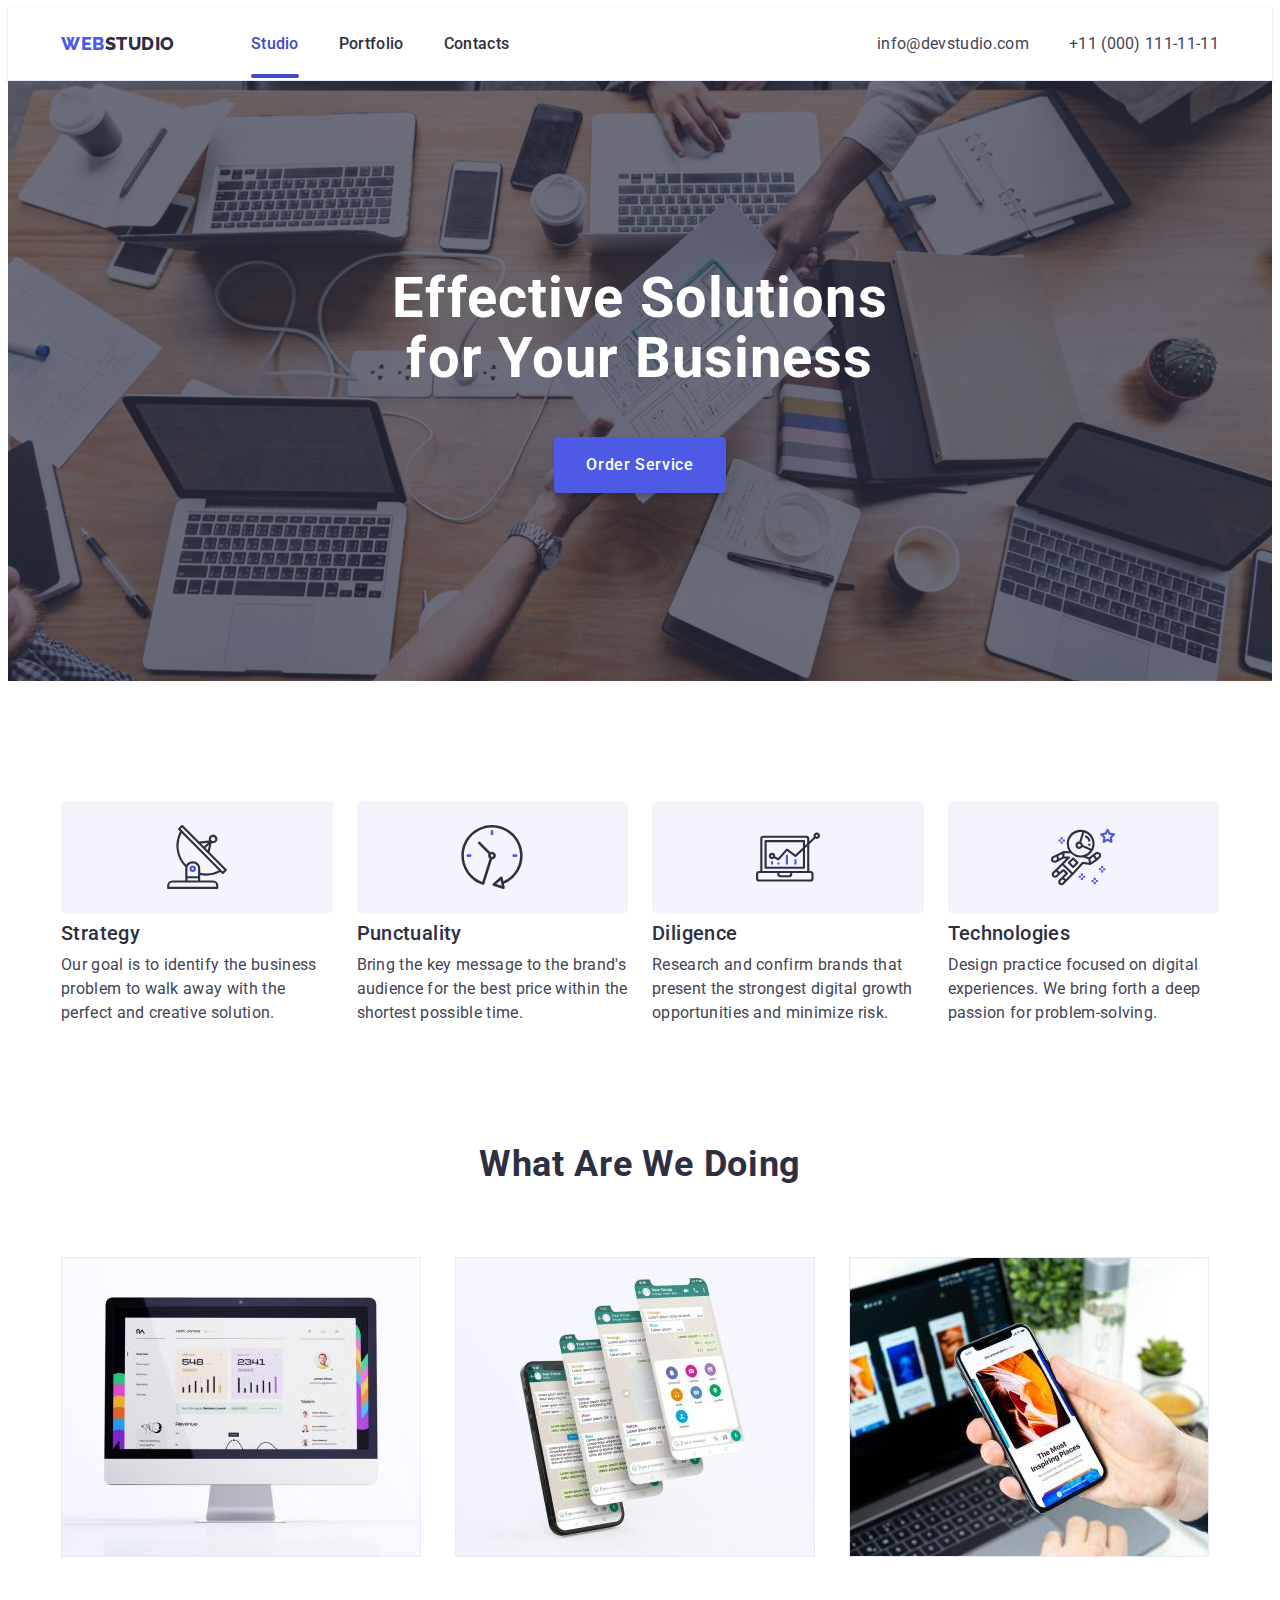
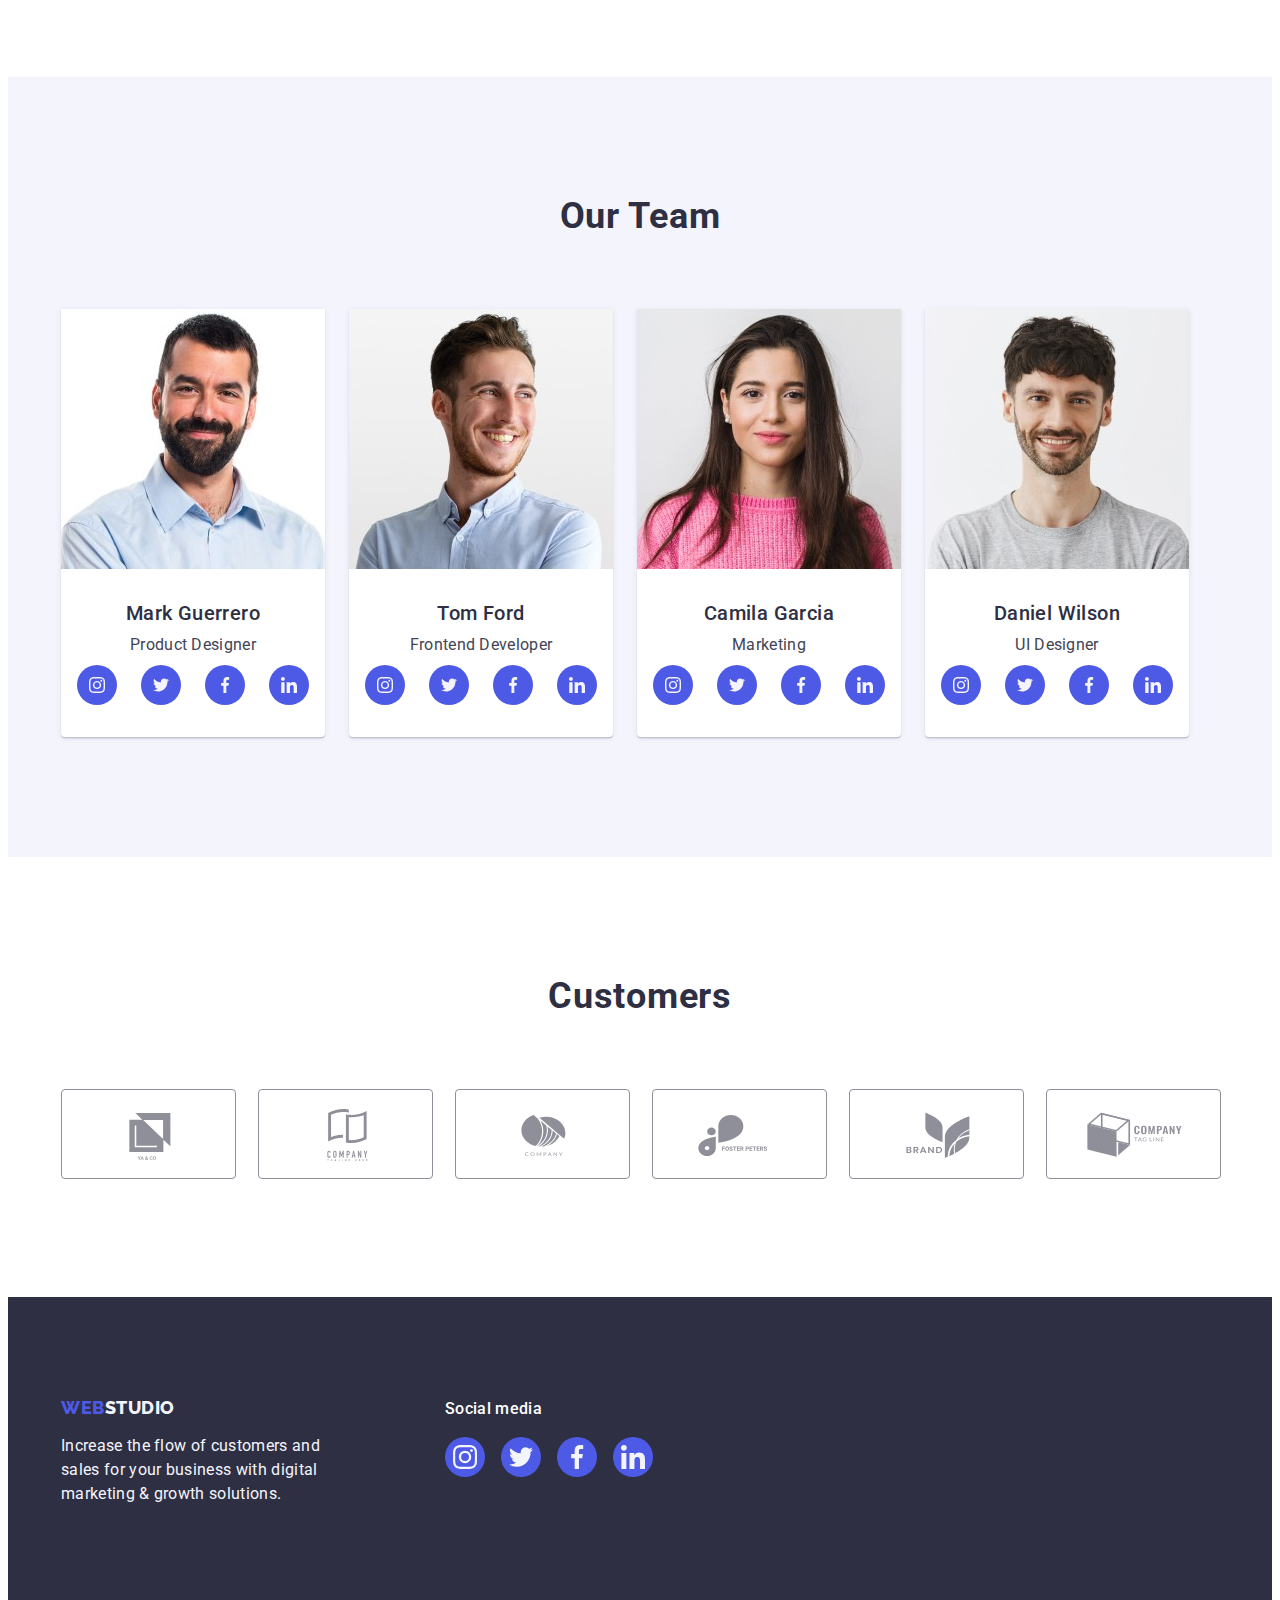
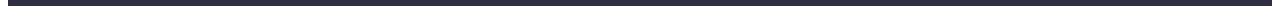
==== commit 0403b9b1: "Second Submission" ====
--- a/index.html
+++ b/index.html
@@ -43,7 +43,7 @@
         <section class="hero-section">
             <div class="container">
                 <h1 class="hero-head"> Effective Solutions for Your Business </h1>
-                <button type="button" class="studio-hero-button"> Order Service </button>
+                <button type="button" class="studio-hero-button" data-modal-open> Order Service </button>
             </div>
         </section>
 
@@ -126,176 +126,148 @@
                         <div class="team-wrap">
                             <h3 class="our-team-subhead">Mark Guerrero</h3>
                             <p class="our-team-text">Product Designer</p>
-                        </div>
-                        <ul class="our-team-contacts list">
-                            <li class="our-team-contact">
-                                <a href="" class="our-team-link">
-                                    <span>
+                            <ul class="our-team-contacts list">
+                                <li class="our-team-contact">
+                                    <a href="" class="our-team-link">
                                         <svg class="our-team-icon" width="16" height="16">
                                             <use href="./images/icons.svg#icon-instagram"></use>
                                         </svg>
-                                    </span>
-                                </a>
-                            </li>
-                            <li class="our-team-contact">
-                                <a href="" class="our-team-link">
-                                    <span><svg class="our-team-icon" width="16" height="16">
+                                    </a>
+                                </li>
+                                <li class="our-team-contact">
+                                    <a href="" class="our-team-link">
+                                        <svg class="our-team-icon" width="16" height="16">
                                             <use href="./images/icons.svg#icon-twitter"></use>
                                         </svg>
-                                    </span>
-                                </a>
-                            </li>
-                            <li class="our-team-contact">
-                                <a href="" class="our-team-link">
-                                    <span>
+                                    </a>
+                                </li>
+                                <li class="our-team-contact">
+                                    <a href="" class="our-team-link">
                                         <svg class="our-team-icon" width="16" height="16">
                                             <use href="./images/icons.svg#icon-facebook"></use>
                                         </svg>
-                                    </span>
-                                </a>
-                            </li>
-                            <li class="our-team-contact">
-                                <a href="" class="our-team-link">
-                                    <span>
+                                    </a>
+                                </li>
+                                <li class="our-team-contact">
+                                    <a href="" class="our-team-link">
                                         <svg class="our-team-icon" width="16" height="16">
                                             <use href="./images/icons.svg#icon-linkedin"></use>
                                         </svg>
-                                    </span>
-                                </a>
-                            </li>
-                        </ul>
+                                    </a>
+                                </li>
+                            </ul>
+                        </div>
                     </li>
                     <li class="our-team-item">
                         <img src="./images/our_team_2.jpg" alt="Tom Ford's photo" width="264" height="260">
                         <div class="team-wrap">
                             <h3 class="our-team-subhead">Tom Ford</h3>
                             <p class="our-team-text">Frontend Developer</p>
-                        </div>
-                        <ul class="our-team-contacts list">
-                            <li class="our-team-contact">
-                                <a href="" class="our-team-link">
-                                    <span>
+                            <ul class="our-team-contacts list">
+                                <li class="our-team-contact">
+                                    <a href="" class="our-team-link">
                                         <svg class="our-team-icon" width="16" height="16">
                                             <use href="./images/icons.svg#icon-instagram"></use>
                                         </svg>
-                                    </span>
-                                </a>
-                            </li>
-                            <li class="our-team-contact">
-                                <a href="" class="our-team-link">
-                                    <span><svg class="our-team-icon" width="16" height="16">
+                                    </a>
+                                </li>
+                                <li class="our-team-contact">
+                                    <a href="" class="our-team-link">
+                                        <svg class="our-team-icon" width="16" height="16">
                                             <use href="./images/icons.svg#icon-twitter"></use>
                                         </svg>
-                                    </span>
-                                </a>
-                            </li>
-                            <li class="our-team-contact">
-                                <a href="" class="our-team-link">
-                                    <span>
+                                    </a>
+                                </li>
+                                <li class="our-team-contact">
+                                    <a href="" class="our-team-link">
                                         <svg class="our-team-icon" width="16" height="16">
                                             <use href="./images/icons.svg#icon-facebook"></use>
                                         </svg>
-                                    </span>
-                                </a>
-                            </li>
-                            <li class="our-team-contact">
-                                <a href="" class="our-team-link">
-                                    <span>
+                                    </a>
+                                </li>
+                                <li class="our-team-contact">
+                                    <a href="" class="our-team-link">
                                         <svg class="our-team-icon" width="16" height="16">
                                             <use href="./images/icons.svg#icon-linkedin"></use>
                                         </svg>
-                                    </span>
-                                </a>
-                            </li>
-                        </ul>
+                                    </a>
+                                </li>
+                            </ul>
+                        </div>
                     </li>
                     <li class="our-team-item">
                         <img src="./images/our_team_3.jpg" alt="Camila Garcia's photo" width="264" height="260">
                         <div class="team-wrap">
                             <h3 class="our-team-subhead">Camila Garcia</h3>
                             <p class="our-team-text">Marketing</p>
-                        </div>
-                        <ul class="our-team-contacts list">
-                            <li class="our-team-contact">
-                                <a href="" class="our-team-link">
-                                    <span>
+                            <ul class="our-team-contacts list">
+                                <li class="our-team-contact">
+                                    <a href="" class="our-team-link">
                                         <svg class="our-team-icon" width="16" height="16">
                                             <use href="./images/icons.svg#icon-instagram"></use>
                                         </svg>
-                                    </span>
-                                </a>
-                            </li>
-                            <li class="our-team-contact">
-                                <a href="" class="our-team-link">
-                                    <span><svg class="our-team-icon" width="16" height="16">
+                                    </a>
+                                </li>
+                                <li class="our-team-contact">
+                                    <a href="" class="our-team-link">
+                                        <svg class="our-team-icon" width="16" height="16">
                                             <use href="./images/icons.svg#icon-twitter"></use>
                                         </svg>
-                                    </span>
-                                </a>
-                            </li>
-                            <li class="our-team-contact">
-                                <a href="" class="our-team-link">
-                                    <span>
+                                    </a>
+                                </li>
+                                <li class="our-team-contact">
+                                    <a href="" class="our-team-link">
                                         <svg class="our-team-icon" width="16" height="16">
                                             <use href="./images/icons.svg#icon-facebook"></use>
                                         </svg>
-                                    </span>
-                                </a>
-                            </li>
-                            <li class="our-team-contact">
-                                <a href="" class="our-team-link">
-                                    <span>
+                                    </a>
+                                </li>
+                                <li class="our-team-contact">
+                                    <a href="" class="our-team-link">
                                         <svg class="our-team-icon" width="16" height="16">
                                             <use href="./images/icons.svg#icon-linkedin"></use>
                                         </svg>
-                                    </span>
-                                </a>
-                            </li>
-                        </ul>
+                                    </a>
+                                </li>
+                            </ul>
+                        </div>
                     </li>
                     <li class="our-team-item">
                         <img src="./images/our_team_4.jpg" alt="Daniel Wilson's photo" width="264" height="260">
                         <div class="team-wrap">
                             <h3 class="our-team-subhead">Daniel Wilson</h3>
                             <p class="our-team-text">UI Designer</p>
-                        </div>
-                        <ul class="our-team-contacts list">
-                            <li class="our-team-contact">
-                                <a href="" class="our-team-link">
-                                    <span>
+                            <ul class="our-team-contacts list">
+                                <li class="our-team-contact">
+                                    <a href="" class="our-team-link">
                                         <svg class="our-team-icon" width="16" height="16">
                                             <use href="./images/icons.svg#icon-instagram"></use>
                                         </svg>
-                                    </span>
-                                </a>
-                            </li>
-                            <li class="our-team-contact">
-                                <a href="" class="our-team-link">
-                                    <span><svg class="our-team-icon" width="16" height="16">
+                                    </a>
+                                </li>
+                                <li class="our-team-contact">
+                                    <a href="" class="our-team-link">
+                                        <svg class="our-team-icon" width="16" height="16">
                                             <use href="./images/icons.svg#icon-twitter"></use>
                                         </svg>
-                                    </span>
-                                </a>
-                            </li>
-                            <li class="our-team-contact">
-                                <a href="" class="our-team-link">
-                                    <span>
+                                    </a>
+                                </li>
+                                <li class="our-team-contact">
+                                    <a href="" class="our-team-link">
                                         <svg class="our-team-icon" width="16" height="16">
                                             <use href="./images/icons.svg#icon-facebook"></use>
                                         </svg>
-                                    </span>
-                                </a>
-                            </li>
-                            <li class="our-team-contact">
-                                <a href="" class="our-team-link">
-                                    <span>
+                                    </a>
+                                </li>
+                                <li class="our-team-contact">
+                                    <a href="" class="our-team-link">
                                         <svg class="our-team-icon" width="16" height="16">
                                             <use href="./images/icons.svg#icon-linkedin"></use>
                                         </svg>
-                                    </span>
-                                </a>
-                            </li>
-                        </ul>
+                                    </a>
+                                </li>
+                            </ul>
+                        </div>
                     </li>
                 </ul>
             </div>
@@ -307,62 +279,50 @@
                 <ul class="list customers-list">
                     <li class="customers-item">
                         <a href="" class="customers-link">
-                            <span>
-                                <svg class="customers-icon" width="
-104" height="56">
-                                    <use href="./images/icons.svg#icon-Client-logo-1"></use>
-                                </svg>
-                            </span>
-                        </a>
-                    </li>
-                    <li class="customers-item">
-                        <a href="" class="customers-link">
-                            <span>
-                                <svg class="customers-icon" width="
-104" height="56">
-                                    <use href="./images/icons.svg#icon-Client-logo-2"></use>
-                                </svg>
-                            </span>
-                        </a>
-                    </li>
-                    <li class="customers-item">
-                        <a href="" class="customers-link">
-                            <span>
-                                <svg class="customers-icon" width="
-104" height="56">
-                                    <use href="./images/icons.svg#icon-Client-logo-3"></use>
-                                </svg>
-                            </span>
-                        </a>
-                    </li>
-                    <li class="customers-item">
-                        <a href="" class="customers-link">
-                            <span>
-                                <svg class="customers-icon" width="
-104" height="56">
-                                    <use href="./images/icons.svg#icon-Client-logo-4"></use>
-                                </svg>
-                            </span>
-                        </a>
-                    </li>
-                    <li class="customers-item">
-                        <a href="" class="customers-link">
-                            <span>
-                                <svg class="customers-icon" width="
-104" height="56">
-                                    <use href="./images/icons.svg#icon-Client-logo-5"></use>
-                                </svg>
-                            </span>
-                        </a>
-                    </li>
-                    <li class="customers-item">
-                        <a href="" class="customers-link">
-                            <span>
-                                <svg class="customers-icon" width="
-104" height="56">
-                                    <use href="./images/icons.svg#icon-Client-logo-6"></use>
-                                </svg>
-                            </span>
+                            <svg class="customers-icon" width="
+104" height="56">
+                                <use href="./images/icons.svg#icon-Client-logo-1"></use>
+                            </svg>
+                        </a>
+                    </li>
+                    <li class="customers-item">
+                        <a href="" class="customers-link">
+                            <svg class="customers-icon" width="
+104" height="56">
+                                <use href="./images/icons.svg#icon-Client-logo-2"></use>
+                            </svg>
+                        </a>
+                    </li>
+                    <li class="customers-item">
+                        <a href="" class="customers-link">
+                            <svg class="customers-icon" width="
+104" height="56">
+                                <use href="./images/icons.svg#icon-Client-logo-3"></use>
+                            </svg>
+                        </a>
+                    </li>
+                    <li class="customers-item">
+                        <a href="" class="customers-link">
+                            <svg class="customers-icon" width="
+104" height="56">
+                                <use href="./images/icons.svg#icon-Client-logo-4"></use>
+                            </svg>
+                        </a>
+                    </li>
+                    <li class="customers-item">
+                        <a href="" class="customers-link">
+                            <svg class="customers-icon" width="
+104" height="56">
+                                <use href="./images/icons.svg#icon-Client-logo-5"></use>
+                            </svg>
+                        </a>
+                    </li>
+                    <li class="customers-item">
+                        <a href="" class="customers-link">
+                            <svg class="customers-icon" width="
+104" height="56">
+                                <use href="./images/icons.svg#icon-Client-logo-6"></use>
+                            </svg>
                         </a>
                     </li>
                 </ul>
@@ -373,7 +333,7 @@
 
     <footer class="footer">
         <div class="container footer-container">
-            <div>
+            <div class="footer-copyright">
                 <a href="./index.html" class="logo link footer-logo">Web<span
                         class="footer-studio-color">Studio</span></a>
                 <p class="copyright-text">Increase the flow of customers and sales for your business with digital
@@ -386,44 +346,47 @@
                 <ul class="list footer-social-list">
                     <li class="footer-social-item">
                         <a href="" class="footer-social-link">
-                            <span>
-                                <svg class="footer-social-icon" width="24" height="24">
-                                    <use href="/images/icons.svg#icon-instagram"></use>
-                                </svg>
-                            </span>
+                            <svg class="footer-social-icon" width="24" height="24">
+                                <use href="/images/icons.svg#icon-instagram"></use>
+                            </svg>
                         </a>
                     </li>
                     <li class="footer-social-item">
                         <a href="" class="footer-social-link">
-                            <span>
-                                <svg class="footer-social-icon" width="24" height="24">
-                                    <use href="/images/icons.svg#icon-twitter"></use>
-                                </svg>
-                            </span>
+                            <svg class="footer-social-icon" width="24" height="24">
+                                <use href="/images/icons.svg#icon-twitter"></use>
+                            </svg>
                         </a>
                     </li>
                     <li class="footer-social-item">
                         <a href="" class="footer-social-link">
-                            <span>
-                                <svg class="footer-social-icon" width="24" height="24">
-                                    <use href="/images/icons.svg#icon-facebook"></use>
-                                </svg>
-                            </span>
+                            <svg class="footer-social-icon" width="24" height="24">
+                                <use href="/images/icons.svg#icon-facebook"></use>
+                            </svg>
                         </a>
                     </li>
                     <li class="footer-social-item">
                         <a href="" class="footer-social-link">
-                            <span>
-                                <svg class="footer-social-icon" width="24" height="24">
-                                    <use href="/images/icons.svg#icon-linkedin"></use>
-                                </svg>
-                            </span>
+                            <svg class="footer-social-icon" width="24" height="24">
+                                <use href="/images/icons.svg#icon-linkedin"></use>
+                            </svg>
                         </a>
                     </li>
                 </ul>
             </div>
         </div>
     </footer>
+    <div class="backdrop is-hidden" data-modal>
+        <div class="modal">
+            <button type="button" class="modal-button" data-modal-close>
+                <svg width="8" height="8" class="modal-close-icon">
+                    <use href="./images/icons.svg#icon-close"></use>
+                </svg>
+            </button>
+        </div>
+    </div>
+    <script src="./js/modal.js"></script>
+
 </body>
 
 </html>--- a/css/styles.css
+++ b/css/styles.css
@@ -91,6 +91,8 @@
   padding-top: 24px;
   padding-bottom: 24px;
   border-bottom: 1px solid #e7e9fc;
+  box-shadow: 0px 2px 1px rgba(46, 47, 66, 0.08),
+    0px 1px 1px rgba(46, 47, 66, 0.16), 0px 1px 6px rgba(46, 47, 66, 0.08);
 }
 
 .header-container {
@@ -175,11 +177,15 @@
 
 .footer-container {
   display: flex;
-  gap: 120px;
+  align-items: baseline;
 }
 
 .footer-studio-color {
   color: #f4f4fd;
+}
+
+.footer-copyright {
+  margin-right: 120px;
 }
 
 .footer-logo {
@@ -218,9 +224,9 @@
   height: 40px;
 }
 
-.footer-social-link span {
-  min-width: 100%;
-  min-height: 100%;
+.footer-social-link {
+  width: 100%;
+  height: 100%;
   border-radius: 50%;
   background-color: #4d5ae5;
   display: flex;
@@ -233,11 +239,11 @@
   fill: #f4f4fd;
 }
 
-.footer-social-link:hover span {
+.footer-social-link:hover {
   background-color: #31d0aa;
 }
 
-.footer-social-link:focus span {
+.footer-social-link:focus {
   background-color: #31d0aa;
 }
 
@@ -246,6 +252,8 @@
 .hero-section {
   background-color: #2e2f42;
   padding: 188px 0;
+  max-width: 1440px;
+
   background-image: linear-gradient(
       to bottom,
       rgba(46, 47, 66, 0.7),
@@ -253,8 +261,8 @@
     ),
     url(../images/hero-background.jpg);
   background-repeat: no-repeat;
-  background-position: center;
-  background-size: contain;
+  background-position: center center;
+  background-size: cover;
 }
 
 .hero-head {
@@ -321,15 +329,14 @@
   min-height: 112px;
   background-color: #f4f4fd;
   border-radius: 4px;
-  position: relative;
+
+  display: flex;
+  align-items: center;
+  justify-content: center;
+  margin-bottom: 8px;
 }
 
 .about-us-icon {
-  position: absolute;
-  right: 3.35%;
-  bottom: 0%;
-  left: 100px;
-  top: 24px;
 }
 
 .about-us-head {
@@ -394,7 +401,7 @@
 }
 
 .team-wrap {
-  padding: 32px 16px;
+  padding: 32px 0;
 }
 
 .our-team-item {
@@ -410,7 +417,7 @@
   justify-content: center;
   align-items: center;
   gap: 24px;
-  margin: 8px 16px 32px 16px;
+  margin: 8px 16px auto 16px;
 }
 
 .our-team-contact {
@@ -418,7 +425,7 @@
   height: 40px;
 }
 
-.our-team-link span {
+.our-team-link {
   min-width: 100%;
   min-height: 100%;
   border-radius: 50%;
@@ -429,11 +436,11 @@
   transition: background-color 250ms cubic-bezier(0.4, 0, 0.2, 1);
 }
 
-.our-team-link:hover span {
-  background-color: #404bbf;
-}
-
-.our-team-link:focus span {
+.our-team-link:hover {
+  background-color: #404bbf;
+}
+
+.our-team-link:focus {
   background-color: #404bbf;
 }
 
@@ -486,37 +493,40 @@
 .customers-item {
   width: calc((100% - 5 * 24px) / 6);
   min-height: 88px;
+}
+
+.customers-link {
+  color: #8e8f99;
+  display: block;
+  width: 100%;
+  height: 100%;
   border: 1px solid #8e8f99;
   border-radius: 4px;
   transition: border 250ms cubic-bezier(0.4, 0, 0.2, 1);
-}
-
-.customers-link {
-  color: #8e8f99;
-  display: block;
-  min-width: 100%;
-  min-height: 100%;
-}
-
-.customers-link span {
-  position: relative;
+
+  display: flex;
+  justify-content: center;
+  align-items: center;
 }
 
 .customers-icon {
   fill: currentColor;
-  position: absolute;
-  left: 32px;
-  top: 16px;
   transition: fill 250ms cubic-bezier(0.4, 0, 0.2, 1);
 }
 
-.customers-link:hover .customers-icon,
+.customers-link:hover .customers-icon {
+  fill: #404bbf;
+}
+
 .customers-link:focus .customers-icon {
   fill: #404bbf;
 }
 
-.customers-item:hover,
-.customers-item:focus {
+.customers-link:hover {
+  border: 1px solid #404bbf;
+}
+
+.customers-link:focus {
   border: 1px solid #404bbf;
 }
 
@@ -546,9 +556,10 @@
   padding: 12px 24px;
   border: 1px solid #e7e9fc;
   border-radius: 4px;
-  transition: background-color 250ms cubic-bezier(0.4, 0, 0.2, 1),
-    box-shadow 250ms cubic-bezier(0.4, 0, 0.2, 1),
-    color 250ms cubic-bezier(0.4, 0, 0.2, 1);
+  transition: color 250ms cubic-bezier(0.4, 0, 0.2, 1),
+    background-color 250ms cubic-bezier(0.4, 0, 0.2, 1),
+    border-color 250ms cubic-bezier(0.4, 0, 0.2, 1),
+    box-shadow 250ms cubic-bezier(0.4, 0, 0.2, 1);
 }
 
 .portfolio-filter-button:hover {
@@ -567,22 +578,74 @@
     0px 2px 2px rgba(0, 0, 0, 0.12);
 }
 
+.portfolio-project-wrap {
+  display: flex;
+  flex-wrap: wrap;
+  justify-content: center;
+  column-gap: 24px;
+  row-gap: 48px;
+}
+
 .portfolio-project-item {
   width: calc((100% - 48px) / 3);
 }
 
-.portfolio-project-wrap {
-  display: flex;
-  flex-wrap: wrap;
-  justify-content: center;
-  column-gap: 24px;
-  row-gap: 48px;
+.portfolio-project-link {
+  display: block;
+  transition: box-shadow 250ms cubic-bezier(0.4, 0, 0.2, 1);
+}
+
+.portfolio-project-link:hover {
+  box-shadow: 0px 1px 6px rgba(46, 47, 66, 0.08),
+    0px 1px 1px rgba(46, 47, 66, 0.16), 0px 2px 1px rgba(46, 47, 66, 0.08);
+}
+
+.portfolio-project-link:focus {
+  box-shadow: 0px 1px 6px rgba(46, 47, 66, 0.08),
+    0px 1px 1px rgba(46, 47, 66, 0.16), 0px 2px 1px rgba(46, 47, 66, 0.08);
+}
+
+.portfolio-project-link:hover .overlay-text {
+  transform: translateY(0%);
+}
+
+.portfolio-project-link:focus .overlay-text {
+  transform: translateY(0%);
+}
+
+.overlay-block {
+  position: relative;
+  overflow: hidden;
+}
+
+.overlay-text-wrap {
+}
+
+.overlay-text {
+  font-weight: 400;
+  font-size: 16px;
+  line-height: 1.5;
+  letter-spacing: 0.02em;
+
+  position: absolute;
+  top: 0;
+  left: 0;
+
+  background-color: #4d5ae5;
+  color: #f4f4fd;
+
+  min-height: 300px;
+  min-width: 360px;
+  padding: 40px 32px;
+  transform: translateY(100%);
+  transition: transform 250ms cubic-bezier(0.4, 0, 0.2, 1);
 }
 
 .portfolio-item-wrap {
   border: 1px solid #e7e9fc;
   border-top: none;
   padding: 32px 16px;
+  max-width: 360px;
 }
 
 .portfolio-project-subhead {
@@ -612,9 +675,90 @@
   content: "";
   position: absolute;
   left: 0;
-  bottom: -4px;
   width: 100%;
   height: 4px;
+  bottom: -1px;
   background-color: #404bbf;
   border-radius: 2px;
 }
+
+/* ---------------Hero Modal Window---------------*/
+
+.backdrop {
+  position: fixed;
+  top: 0;
+  z-index: 200;
+  width: 100vw;
+  height: 100vh;
+  background-color: rgba(46, 47, 66, 0.4);
+
+  transition: opacity 250ms cubic-bezier(0.4, 0, 0.2, 1),
+    visibility 250ms cubic-bezier(0.4, 0, 0.2, 1);
+}
+
+.modal {
+  position: absolute;
+  top: 50%;
+  left: 50%;
+  transform: translate(-50%, -50%) scale(1);
+  transition: transform 250ms cubic-bezier(0.4, 0, 0.2, 1);
+
+  width: 408px;
+  min-height: 584px;
+  background-color: #fcfcfc;
+  box-shadow: 0px 1px 1px rgba(0, 0, 0, 0.14), 0px 1px 3px rgba(0, 0, 0, 0.12),
+    0px 2px 1px rgba(0, 0, 0, 0.2);
+  border-radius: 4px;
+}
+
+.backdrop.is-hidden .modal {
+  transform: translate(-50%, -50%) scale(0);
+}
+
+.modal-button {
+  padding: 0;
+  width: 24px;
+  height: 24px;
+  position: absolute;
+  top: 24px;
+  right: 24px;
+  background-color: #e7e9fc;
+  border: 1px solid rgba(0, 0, 0, 0.1);
+  border-radius: 50%;
+  cursor: pointer;
+
+  display: flex;
+  align-items: center;
+  justify-content: center;
+
+  transition: background-color 250ms cubic-bezier(0.4, 0, 0.2, 1),
+    border 250ms cubic-bezier(0.4, 0, 0.2, 1);
+}
+
+.modal-button:hover {
+  background-color: #404bbf;
+  border: none;
+}
+
+.modal-button:focus {
+  background-color: #404bbf;
+  border: none;
+}
+
+.modal-button:hover .modal-close-icon {
+  fill: #ffffff;
+}
+
+.modal-button:focus .modal-close-icon {
+  fill: #ffffff;
+}
+
+.modal-close-icon {
+  transition: fill 250ms cubic-bezier(0.4, 0, 0.2, 1);
+}
+
+.is-hidden {
+  visibility: hidden;
+  opacity: 0;
+  pointer-events: none;
+}
